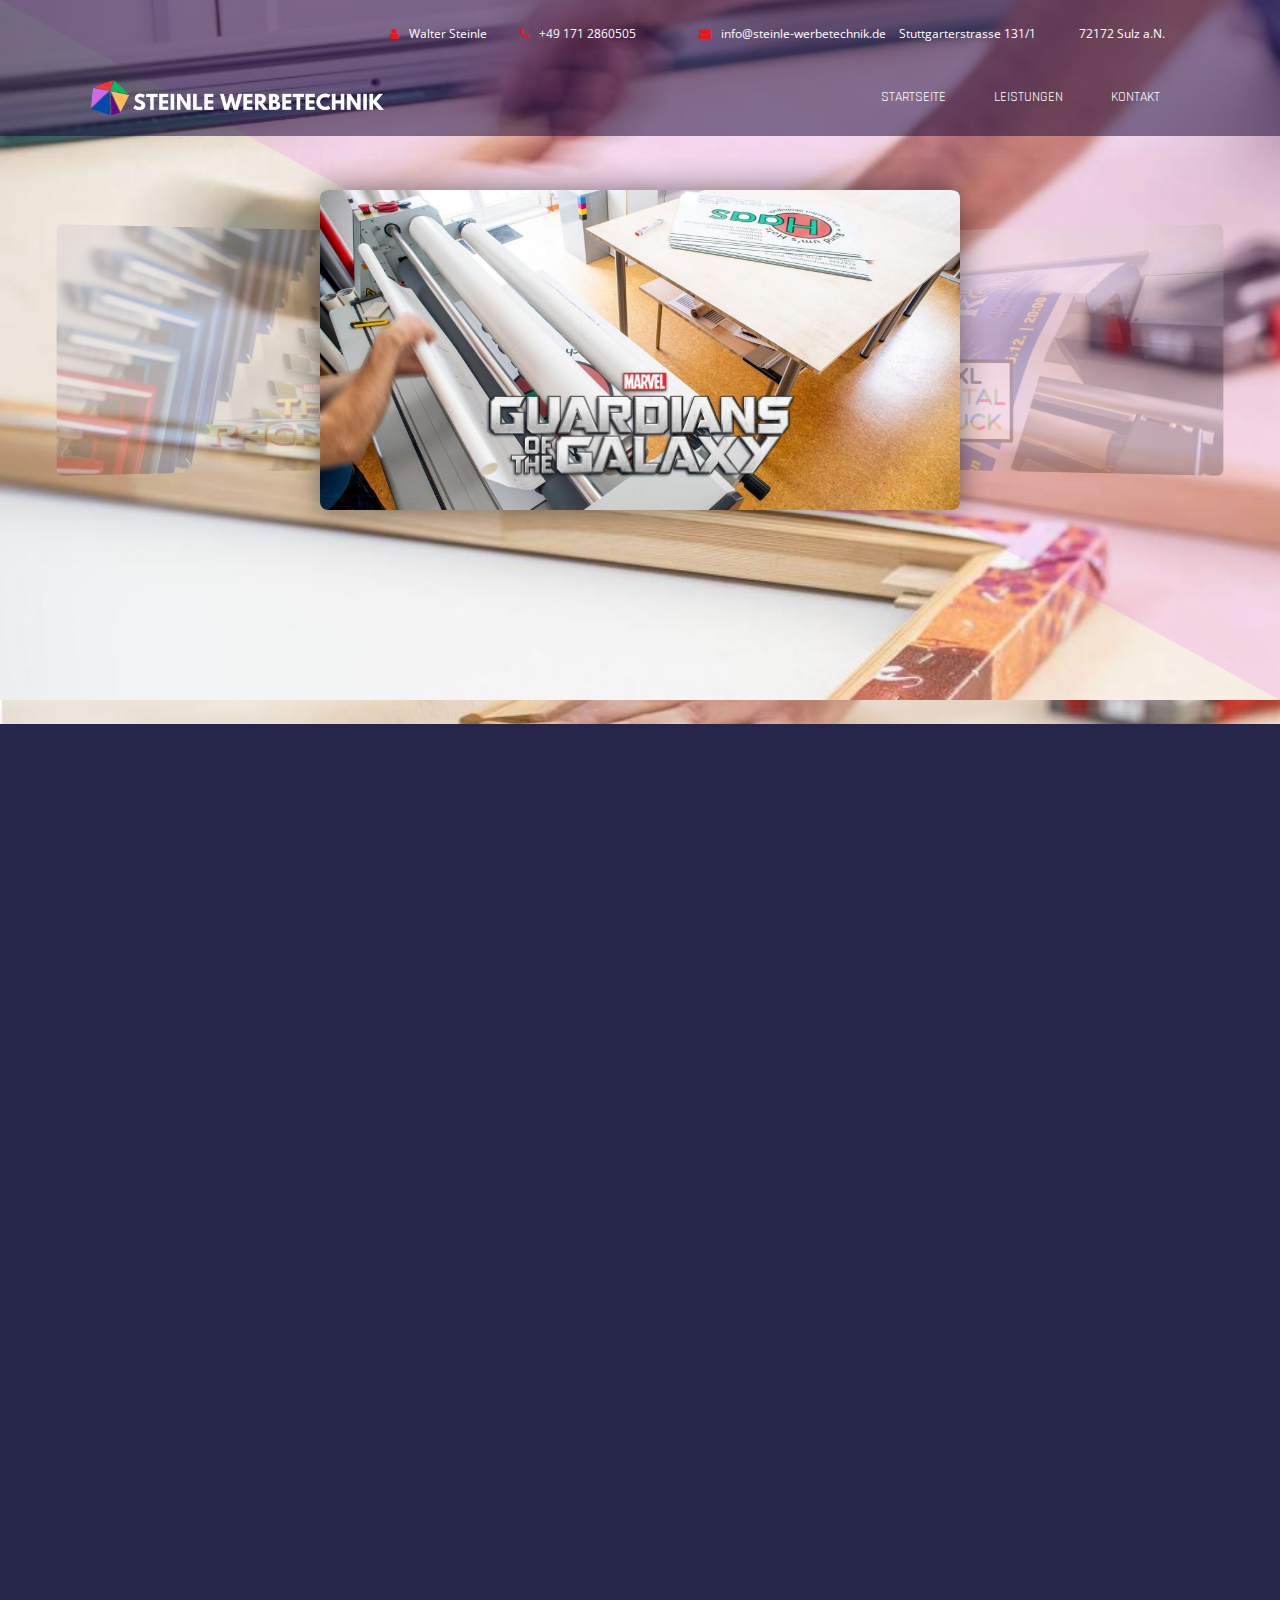
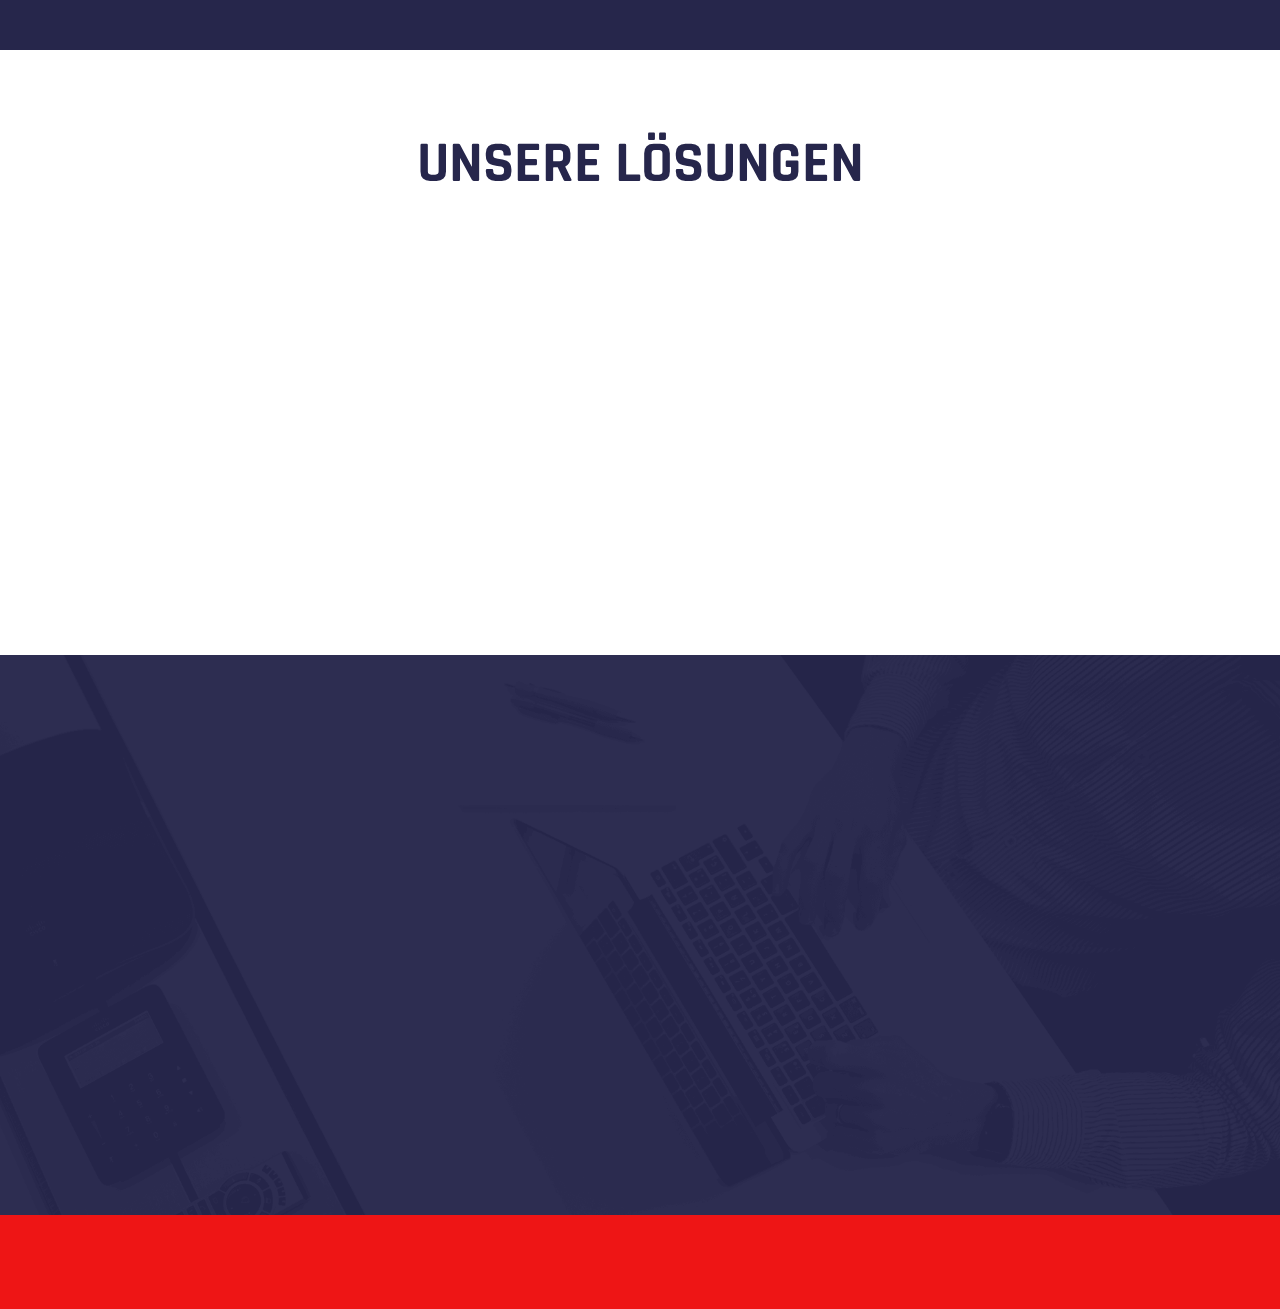
==== index.html @ af1e5c89 "Add files via upload" ====
<!doctype html>
<html lang="de">

<head>
    <meta charset="UTF-8">
    <meta name="viewport" content="width=device-width, initial-scale=1">
    <meta http-equiv="X-UA-Compatible" content="IE=edge">
    <!-- Document title -->
    <title>Startseite - Steinle-Werbetechnik</title>
    <!-- Stylesheets & Fonts -->
    <!-- Google Fonts -->
    <link href="https://fonts.googleapis.com/css?family=Open+Sans:400,400i,700,700i%7CRajdhani:400,600,700"
        rel="stylesheet">
    <!-- Plugins Stylesheets -->
    <link rel="stylesheet" href="assets/css/loader/loaders.css">
    <link rel="stylesheet" href="assets/css/font-awesome/font-awesome.css">
    <link rel="stylesheet" href="assets/css/bootstrap.css">
    <link rel="stylesheet" href="assets/css/aos/aos.css">
    <link rel="stylesheet" href="assets/css/swiper/swiper.css">
    <link rel="stylesheet" href="assets/css/lightgallery.min.css">

    <link rel="modulepreload" href="assets/vendor.3d228fec.js">
    <link rel="stylesheet" href="assets/index.000c16e0.css">
    <!-- Template Stylesheet -->
    <link rel="stylesheet" href="assets/css/style.css">
    <!-- Responsive Stylesheet -->
    <link rel="stylesheet" href="assets/css/responsive.css">
</head>

<body>
    <!-- Loader Start -->
    <div class="css-loader">
        <div class="loader-inner line-scale d-flex align-items-center justify-content-center"></div>
    </div>
    <!-- Loader End -->
    <!-- Header Start -->
    <header class="position-absolute w-100">
        <div class="container">
            <div class="top-header d-none d-sm-flex justify-content-end align-items-center">
                <div class="contact">
                    <a href="https://www.linkedin.com/in/walter-steinle-980a6422a/?originalSubdomain=de" class="tel">
                        <i class="fa fa-user" aria-hidden="true"></i>Walter Steinle</a>
                    <a href="tel:++491712860505" class="tel"><i class="fa fa-phone" aria-hidden="true"></i>+49 171 2860505</a>
                    <a href="mailto:info@steinle-werbetechnik.de" class="tel"></a><i class="fa fa-envelope"aria-hidden="true"></i>info@steinle-werbetechnik.de</a>
                    
                    <a href="https://www.google.de/maps/place/Steinle+Werbetechnik/@48.3714229,8.6446648,17z/data=!3m1!4b1!4m6!3m5!1s0x4790b3b81dad45cd:0xd5b08d8ba62b7716!8m2!3d48.3714194!4d8.6472397!16s%2Fg%2F11g4frx_2f?entry=ttu" class="tel">
                        <i aria-hidden="true"></i>Stuttgarterstrasse 131/1
                    </a>
                    <a href="https://www.google.de/maps/place/Steinle+Werbetechnik/@48.3714229,8.6446648,17z/data=!3m1!4b1!4m6!3m5!1s0x4790b3b81dad45cd:0xd5b08d8ba62b7716!8m2!3d48.3714194!4d8.6472397!16s%2Fg%2F11g4frx_2f?entry=ttu" class="tel">
                        <i aria-hidden="true"></i>72172 Sulz a.N.
                    </a>
                </div>
            </div>

            <nav class="navbar navbar-expand-md navbar-light justify">
                <a class="navbar-brand" href="index.html"><img src="assets/images/logo.png" alt="Multipurpose"></a>
                <div class="group d-flex align-items-center">
                    <button class="navbar-toggler" type="button" data-toggle="collapse"
                        data-target="#navbarSupportedContent" aria-controls="navbarSupportedContent"
                        aria-expanded="false" aria-label="Toggle navigation"><span
                            class="navbar-toggler-icon"></span></button>
                    
                </div>
                <div class="collapse navbar-collapse justify-content-end" id="navbarSupportedContent">
                    <ul class="navbar-nav">
                        <li class="nav-item"><a class="nav-link" href="index.html">Startseite</a></li>
                        <li class="nav-item"><a class="nav-link" href="Leistungen.html">Leistungen</a></li>
                        <!-- <li class="nav-item"><a class="nav-link" href="#">&Uuml;ber uns</a></li> 
                        <li class="nav-item"><a class="nav-link" href="Infos.html">Infos</a></li>-->
                        <li class="nav-item"><a class="nav-link" href="Kontakt.html">Kontakt</a></li>
                    </ul>
                </div>
            </nav>
        </div>
    </header>
    <!-- Header End -->
    <!-- Hero Start -->
    
<section class="hero">
    

</section>
   
<div class="hero" id="app">
    <div class="diag-bg"></div>
    <!-- Triple slider -->
    <div class="triple-slider">
      <!-- Duplicate swipers will be created automatically -->

      <!-- Main center swiper -->
      <div class="swiper">
        <div class="swiper-wrapper">
          <div class="swiper-slide">
            <img class="bg-image" src="assets/images/guardians-of-the-galaxy.jpg" alt="">
            <img class="logo-image logo-image-1" data-swiper-parallax-x="50%"
              src="assets/images/guardians-of-the-galaxy-logo.png" alt="">
          </div>
          <div class="swiper-slide">
            <img class="bg-image" src="assets/images/justice-league.jpg" alt="">
            <img class="logo-image logo-image-2" data-swiper-parallax-x="50%" src="assets/images/justice-league-logo.png"
              alt="">
          </div>
          <div class="swiper-slide">
            <img class="bg-image" src="assets/images/spider-man.jpg" alt="">
            <img class="logo-image logo-image-3" data-swiper-parallax-x="50%" src="assets/images/spider-man-logo.png" alt="">
          </div>
          <div class="swiper-slide">
            <img class="bg-image" src="assets/images/suicide-squad.jpg" alt="">
            <img class="logo-image logo-image-4" data-swiper-parallax-x="50%" src="assets/images/suicide-squad-logo.png"
              alt="">
          </div>
          <div class="swiper-slide">
            <img class="bg-image" src="assets/images/thor-ragnarok.jpg" alt="">
            <img class="logo-image logo-image-5" data-swiper-parallax-x="50%" src="assets/images/thor-ragnarok-logo.png"
              alt="">
          </div>
        </div>
      </div>
    </div>
  </div>
 

    <section class="hero">
        <div class="container">
            
            <div class="row">
                
                <div class="col-12 offset-md-1 col-md-11">
                    
                    <div class="swiper-container hero-slider">
                        
                        <div class="swiper-wrapper">
                            
                            <div class="swiper-slide">
                              <img class="bg-image" src="images/guardians-of-the-galaxy.jpg" alt="">
                              <img class="logo-image logo-image-1" data-swiper-parallax-x="50%"
                                src="images/guardians-of-the-galaxy-logo.png" alt="">
                            </div>
                            <div class="swiper-slide">
                              <img class="bg-image" src="images/justice-league.jpg" alt="">
                              <img class="logo-image logo-image-2" data-swiper-parallax-x="50%" src="images/justice-league-logo.png"
                                alt="">
                            </div>
                            <div class="swiper-slide">
                              <img class="bg-image" src="images/spider-man.jpg" alt="">
                              <img class="logo-image logo-image-3" data-swiper-parallax-x="50%" src="images/spider-man-logo.png" alt="">
                            </div>
                            <div class="swiper-slide">
                              <img class="bg-image" src="images/suicide-squad.jpg" alt="">
                              <img class="logo-image logo-image-4" data-swiper-parallax-x="50%" src="images/suicide-squad-logo.png"
                                alt="">
                            </div>
                            <div class="swiper-slide">
                              <img class="bg-image" src="images/thor-ragnarok.jpg" alt="">
                              <img class="logo-image logo-image-5" data-swiper-parallax-x="50%" src="images/thor-ragnarok-logo.png"
                                alt="">
                            </div>
                        </div>
                    </div>
                </div>
            </div>
        </div>
    </section>
    <!-- Hero End -->

    <!-- Trust Start -->
    <section class="trust">
        <div class="container">
            <div class="row">
                <div class="offset-xl-1 col-xl-6" data-aos="fade-right" data-aos-delay="200" data-aos-duration="800">
                    <div class="title">
                        <h6 class="title-primary">Ihr Partner für Werbung in Sulz</h6>
                        <h1>Herzlich willkommen bei Steinle-Werbetechnik!</h1>
                    </div>
                    <p>
                        Seit 2005 ist Steinle-Werbetechnik Ihr erfahrener Partner für XXL-Druck, Laminierung, Messebau, Werbung und mehr. 
                        Entdecken Sie unsere vielfältigen Leistungen und lassen Sie sich von unserem Fachwissen überzeugen.
                    </p>
                    <p class="abstand">
                        Zögern Sie nicht bei Fragen oder Anregungen uns einfach per Mail oder Telefonisch zu kontatkieren!
                    </p>
                
                    <h6 class="rot">Ihr pers&ouml;licher Ansprechpartner</h6>
                    <h5>Walter Steinle</h5>
                    <p>Profi für verschiedenste Druckverfahren und Nichenlösungen</p>
                </div>
                <div class="col-xl-5 gallery">
                    <div class="row no-gutters h-100" >
                        <a class="w-50 h-100 gal-img" data-aos="fade-up"
                            data-aos-delay="200" data-aos-duration="400">
                            <img class="img-fluid" src="assets/images/gallery1.jpg" alt="Gallery Image">
                          
                        </a>
                        <a class="w-50 h-50 gal-img" data-aos="fade-up"
                            data-aos-delay="400" data-aos-duration="600">
                            <img class="img-fluid" src="assets/images/gallery2.jpg" alt="Gallery Image">
                        </a>
                        <a class="w-50 h-50 gal-img gal-img3" data-aos="fade-up"
                            data-aos-delay="0" data-aos-duration="600">
                            <img class="img-fluid" src="assets/images/gallery3.jpg" alt="Gallery Image">
                        </a>
                    </div>
                </div>
            </div>
        </div>
    </section>
    <!-- Trust End -->



    <!-- Services Start -->
    <section class="services">
        <div class="container">
            <div class="title text-center">
                <h1 class="title-blue">Unsere Lösungen</h1>
            </div>
            <div class="container">
                <div class="row">
                    <div class="col-sm-6 col-lg-4">
                        <div class="media" data-aos="fade-up" data-aos-delay="200" data-aos-duration="400">
                            <img class="mr-4" src="assets/images/service1.png" alt="Web Development">
                            <div class="media-body">
                                <h5>Lösung 1</h5>
                                Donec volutpat tincidunt neque, vitae lobortis libero mattis sed tempus.
                            </div>
                        </div>
                    </div>
                    <div class="col-sm-6 col-lg-4">
                        <div class="media" data-aos="fade-up" data-aos-delay="400" data-aos-duration="600">
                            <img class="mr-4" src="assets/images/service2.png" alt="Web Development">
                            <div class="media-body">
                                <h5>Lösung 2</h5>
                                Donec volutpat tincidunt neque, vitae lobortis libero mattis sed tempus.
                            </div>
                        </div>
                    </div>
                    <div class="col-sm-6 col-lg-4">
                        <div class="media" data-aos="fade-up" data-aos-delay="600" data-aos-duration="800">
                            <img class="mr-4" src="assets/images/service3.png" alt="Web Development">
                            <div class="media-body">
                                <h5>Lösung 4</h5>
                                Donec volutpat tincidunt neque, vitae lobortis libero mattis sed tempus.
                            </div>
                        </div>
                    </div>
                    <div class="col-sm-6 col-lg-4">
                        <div class="media" data-aos="fade-up" data-aos-delay="200" data-aos-duration="400">
                            <img class="mr-4" src="assets/images/service4.png" alt="Web Development">
                            <div class="media-body">
                                <h5>Lösung 5</h5>
                                Donec volutpat tincidunt neque, vitae lobortis libero mattis sed tempus.
                            </div>
                        </div>
                    </div>
                    <div class="col-sm-6 col-lg-4">
                        <div class="media" data-aos="fade-up" data-aos-delay="400" data-aos-duration="600">
                            <img class="mr-4" src="assets/images/service1.png" alt="Web Development">
                            <div class="media-body">
                                <h5>Lösung 6</h5>
                                Donec volutpat tincidunt neque, vitae lobortis libero mattis sed tempus.
                            </div>
                        </div>
                    </div>
                    <div class="col-sm-6 col-lg-4">
                        <div class="media" data-aos="fade-up" data-aos-delay="600" data-aos-duration="800">
                            <img class="mr-4" src="assets/images/service5.png" alt="Web Development">
                            <div class="media-body">
                                <h5>Lösung 7</h5>
                                Donec volutpat tincidunt neque, vitae lobortis libero mattis sed tempus.
                            </div>
                        </div>
                    </div>
                </div>
            </div>
        </div>
    </section>
    <!-- Services End -->

    <!-- Footer Start -->
    <footer>
        <!-- Widgets Start -->
        <div class="footer-widgets">
            <div class="container">
                <div class="row">
                    <div class="col-md-12 col-xl-6">
                        <div class="single-widget contact-widget" data-aos="fade-up" data-aos-delay="0">
                            <h6 class="widget-tiltle">Arschirft</h6>
                            <div class="media">
                                <i class="fa fa-map-marker"></i>
                                <div class="media-body ml-3">
                                    <h6>Address</h6>
                                    Stuttgarterstraße 131/1<br>
                                    72172 Sulz, Deutschland
                                </div>
                            </div>
                            <div class="media">
                                <i class="fa fa-envelope-o"></i>
                                <div class="media-body ml-3">
                                    <h6>Noch Fragen?<h6>
                                    <a href="mailto:info@steinle-werbetechnik.de">info@steinle-werbetechnik.de</a>
                                </div>
                            </div>
                            <div class="media">
                                <i class="fa fa-phone"></i>
                                <div class="media-body ml-3 abstand">
                                    <h6>Rufen Sie uns an</h6>
                                    <a href="tel:+491712860505"> +49 171 2860505</a>
                                </div>
                            </div>
                        </div>
                    </div>
                    <div class="col-md-12 col-xl-6">
                        <div class="single-widget tags-widget" data-aos="fade-up" data-aos-delay="800">
                            <h6 class="widget-tiltle">Schlagwörter</h6>
                            <a href="#">Werbetechnik</a>
                            <a href="#">Druckverfahren</a>
                            <a href="#">XXL-Druck</a>
                            <a href="#">Siebdruck</a>
                            <a href="#">Digitaldruck</a>
                            <a href="#">T-Shirt-Bedruckung</a>
                        </div>
                        <div class="single-widget subscribe-widget" data-aos="fade-up" data-aos-delay="800">
                            <ul class="nav social-nav">
                                <li><a href="https://m.facebook.com/p/Steinle-werbetechnikde-100069739206880/" target="_blank"><i class="fa fa-facebook"></i></a></li>
                                <li><a href="https://www.linkedin.com/in/walter-steinle-980a6422a/?originalSubdomain=de"><i class="fa fa-linkedin"></i></a></li>
                            </ul>
                        </div>
                    </div>
                </div>
            </div>
        </div>
        <!-- Widgets End -->
        <!-- Foot Note Start -->
        <div class="foot-note">
            <div class="container">
                <div
                    class="footer-content text-center text-lg-left d-lg-flex justify-content-between align-items-center">
                    <p class="mb-0" data-aos="fade-left" data-aos-offset="0"><a href="Impressum.html">Impressum</a><a
                            href="Datenschutz.html">Datenschutz</a></p>
                </div>
            </div>
        </div>
        <!-- Foot Note End -->
    </footer>
    <!-- Footer Endt -->
    <!--jQuery-->
    <script src="assets/js/jquery-3.3.1.js"></script>
    <!--Plugins-->
    <script src="assets/js/bootstrap.bundle.js"></script>
    <script src="assets/js/loaders.css.js"></script>
    <script src="assets/js/aos.js"></script>
    <script src="assets/js/swiper.min.js"></script>
    <script src="assets/js/lightgallery-all.min.js"></script>

    <script type="module" crossorigin src="assets/index.3ea0cc48.js"></script>
    <!--Template Script-->
    <script src="assets/js/main.js"></script>
</body>

</html>
---- assets/css/loader/loaders.css ----
/**
 * Copyright (c) 2016 Connor Atherton
 *
 * All animations must live in their own file
 * in the animations directory and be included
 * here.
 *
 */
/**
 * Styles shared by multiple animations
 */
/**
 * Dots
 */
@-webkit-keyframes scale {
  0% {
    -webkit-transform: scale(1);
            transform: scale(1);
    opacity: 1;
  }
  45% {
    -webkit-transform: scale(0.1);
            transform: scale(0.1);
    opacity: 0.7;
  }
  80% {
    -webkit-transform: scale(1);
            transform: scale(1);
    opacity: 1;
  }
}
@keyframes scale {
  0% {
    -webkit-transform: scale(1);
            transform: scale(1);
    opacity: 1;
  }
  45% {
    -webkit-transform: scale(0.1);
            transform: scale(0.1);
    opacity: 0.7;
  }
  80% {
    -webkit-transform: scale(1);
            transform: scale(1);
    opacity: 1;
  }
}

.ball-pulse > div:nth-child(1) {
  -webkit-animation: scale 0.75s -0.24s infinite cubic-bezier(0.2, 0.68, 0.18, 1.08);
          animation: scale 0.75s -0.24s infinite cubic-bezier(0.2, 0.68, 0.18, 1.08);
}

.ball-pulse > div:nth-child(2) {
  -webkit-animation: scale 0.75s -0.12s infinite cubic-bezier(0.2, 0.68, 0.18, 1.08);
          animation: scale 0.75s -0.12s infinite cubic-bezier(0.2, 0.68, 0.18, 1.08);
}

.ball-pulse > div:nth-child(3) {
  -webkit-animation: scale 0.75s 0s infinite cubic-bezier(0.2, 0.68, 0.18, 1.08);
          animation: scale 0.75s 0s infinite cubic-bezier(0.2, 0.68, 0.18, 1.08);
}

.ball-pulse > div {
  background-color: #fff;
  width: 15px;
  height: 15px;
  border-radius: 100%;
  margin: 2px;
  -webkit-animation-fill-mode: both;
          animation-fill-mode: both;
  display: inline-block;
}

@-webkit-keyframes ball-pulse-sync {
  33% {
    -webkit-transform: translateY(10px);
            transform: translateY(10px);
  }
  66% {
    -webkit-transform: translateY(-10px);
            transform: translateY(-10px);
  }
  100% {
    -webkit-transform: translateY(0);
            transform: translateY(0);
  }
}

@keyframes ball-pulse-sync {
  33% {
    -webkit-transform: translateY(10px);
            transform: translateY(10px);
  }
  66% {
    -webkit-transform: translateY(-10px);
            transform: translateY(-10px);
  }
  100% {
    -webkit-transform: translateY(0);
            transform: translateY(0);
  }
}

.ball-pulse-sync > div:nth-child(1) {
  -webkit-animation: ball-pulse-sync 0.6s -0.14s infinite ease-in-out;
          animation: ball-pulse-sync 0.6s -0.14s infinite ease-in-out;
}

.ball-pulse-sync > div:nth-child(2) {
  -webkit-animation: ball-pulse-sync 0.6s -0.07s infinite ease-in-out;
          animation: ball-pulse-sync 0.6s -0.07s infinite ease-in-out;
}

.ball-pulse-sync > div:nth-child(3) {
  -webkit-animation: ball-pulse-sync 0.6s 0s infinite ease-in-out;
          animation: ball-pulse-sync 0.6s 0s infinite ease-in-out;
}

.ball-pulse-sync > div {
  background-color: #fff;
  width: 15px;
  height: 15px;
  border-radius: 100%;
  margin: 2px;
  -webkit-animation-fill-mode: both;
          animation-fill-mode: both;
  display: inline-block;
}

@-webkit-keyframes ball-scale {
  0% {
    -webkit-transform: scale(0);
            transform: scale(0);
  }
  100% {
    -webkit-transform: scale(1);
            transform: scale(1);
    opacity: 0;
  }
}

@keyframes ball-scale {
  0% {
    -webkit-transform: scale(0);
            transform: scale(0);
  }
  100% {
    -webkit-transform: scale(1);
            transform: scale(1);
    opacity: 0;
  }
}

.ball-scale > div {
  background-color: #fff;
  width: 15px;
  height: 15px;
  border-radius: 100%;
  margin: 2px;
  -webkit-animation-fill-mode: both;
          animation-fill-mode: both;
  display: inline-block;
  height: 60px;
  width: 60px;
  -webkit-animation: ball-scale 1s 0s ease-in-out infinite;
          animation: ball-scale 1s 0s ease-in-out infinite;
}

@keyframes ball-scale {
  0% {
    -webkit-transform: scale(0);
            transform: scale(0);
  }
  100% {
    -webkit-transform: scale(1);
            transform: scale(1);
    opacity: 0;
  }
}

.ball-scale > div {
  background-color: #fff;
  width: 15px;
  height: 15px;
  border-radius: 100%;
  margin: 2px;
  -webkit-animation-fill-mode: both;
          animation-fill-mode: both;
  display: inline-block;
  height: 60px;
  width: 60px;
  -webkit-animation: ball-scale 1s 0s ease-in-out infinite;
          animation: ball-scale 1s 0s ease-in-out infinite;
}

.ball-scale-random {
  width: 37px;
  height: 40px;
}

.ball-scale-random > div {
  background-color: #fff;
  width: 15px;
  height: 15px;
  border-radius: 100%;
  margin: 2px;
  -webkit-animation-fill-mode: both;
          animation-fill-mode: both;
  position: absolute;
  display: inline-block;
  height: 30px;
  width: 30px;
  -webkit-animation: ball-scale 1s 0s ease-in-out infinite;
          animation: ball-scale 1s 0s ease-in-out infinite;
}

.ball-scale-random > div:nth-child(1) {
  margin-left: -7px;
  -webkit-animation: ball-scale 1s 0.2s ease-in-out infinite;
          animation: ball-scale 1s 0.2s ease-in-out infinite;
}

.ball-scale-random > div:nth-child(3) {
  margin-left: -2px;
  margin-top: 9px;
  -webkit-animation: ball-scale 1s 0.5s ease-in-out infinite;
          animation: ball-scale 1s 0.5s ease-in-out infinite;
}

@-webkit-keyframes rotate {
  0% {
    -webkit-transform: rotate(0deg);
            transform: rotate(0deg);
  }
  50% {
    -webkit-transform: rotate(180deg);
            transform: rotate(180deg);
  }
  100% {
    -webkit-transform: rotate(360deg);
            transform: rotate(360deg);
  }
}

@keyframes rotate {
  0% {
    -webkit-transform: rotate(0deg);
            transform: rotate(0deg);
  }
  50% {
    -webkit-transform: rotate(180deg);
            transform: rotate(180deg);
  }
  100% {
    -webkit-transform: rotate(360deg);
            transform: rotate(360deg);
  }
}

.ball-rotate {
  position: relative;
}

.ball-rotate > div {
  background-color: #fff;
  width: 15px;
  height: 15px;
  border-radius: 100%;
  margin: 2px;
  -webkit-animation-fill-mode: both;
          animation-fill-mode: both;
  position: relative;
}

.ball-rotate > div:first-child {
  -webkit-animation: rotate 1s 0s cubic-bezier(0.7, -0.13, 0.22, 0.86) infinite;
          animation: rotate 1s 0s cubic-bezier(0.7, -0.13, 0.22, 0.86) infinite;
}

.ball-rotate > div:before, .ball-rotate > div:after {
  background-color: #fff;
  width: 15px;
  height: 15px;
  border-radius: 100%;
  margin: 2px;
  content: "";
  position: absolute;
  opacity: 0.8;
}

.ball-rotate > div:before {
  top: 0px;
  left: -28px;
}

.ball-rotate > div:after {
  top: 0px;
  left: 25px;
}

@keyframes rotate {
  0% {
    -webkit-transform: rotate(0deg);
            transform: rotate(0deg);
  }
  50% {
    -webkit-transform: rotate(180deg);
            transform: rotate(180deg);
  }
  100% {
    -webkit-transform: rotate(360deg);
            transform: rotate(360deg);
  }
}

.ball-clip-rotate > div {
  background-color: #fff;
  width: 15px;
  height: 15px;
  border-radius: 100%;
  margin: 2px;
  -webkit-animation-fill-mode: both;
          animation-fill-mode: both;
  border: 2px solid #fff;
  border-bottom-color: transparent;
  height: 26px;
  width: 26px;
  background: transparent !important;
  display: inline-block;
  -webkit-animation: rotate 0.75s 0s linear infinite;
          animation: rotate 0.75s 0s linear infinite;
}

@keyframes rotate {
  0% {
    -webkit-transform: rotate(0deg) scale(1);
            transform: rotate(0deg) scale(1);
  }
  50% {
    -webkit-transform: rotate(180deg) scale(0.6);
            transform: rotate(180deg) scale(0.6);
  }
  100% {
    -webkit-transform: rotate(360deg) scale(1);
            transform: rotate(360deg) scale(1);
  }
}

@keyframes scale {
  30% {
    -webkit-transform: scale(0.3);
            transform: scale(0.3);
  }
  100% {
    -webkit-transform: scale(1);
            transform: scale(1);
  }
}

.ball-clip-rotate-pulse {
  position: relative;
  -webkit-transform: translateY(-15px);
          transform: translateY(-15px);
}

.ball-clip-rotate-pulse > div {
  -webkit-animation-fill-mode: both;
          animation-fill-mode: both;
  position: absolute;
  top: 0px;
  left: 0px;
  border-radius: 100%;
}

.ball-clip-rotate-pulse > div:first-child {
  background: #fff;
  height: 16px;
  width: 16px;
  top: 7px;
  left: -7px;
  -webkit-animation: scale 1s 0s cubic-bezier(0.09, 0.57, 0.49, 0.9) infinite;
          animation: scale 1s 0s cubic-bezier(0.09, 0.57, 0.49, 0.9) infinite;
}

.ball-clip-rotate-pulse > div:last-child {
  position: absolute;
  border: 2px solid #fff;
  width: 30px;
  height: 30px;
  left: -16px;
  top: -2px;
  background: transparent;
  border: 2px solid;
  border-color: #fff transparent #fff transparent;
  -webkit-animation: rotate 1s 0s cubic-bezier(0.09, 0.57, 0.49, 0.9) infinite;
          animation: rotate 1s 0s cubic-bezier(0.09, 0.57, 0.49, 0.9) infinite;
  -webkit-animation-duration: 1s;
          animation-duration: 1s;
}

@keyframes rotate {
  0% {
    -webkit-transform: rotate(0deg) scale(1);
            transform: rotate(0deg) scale(1);
  }
  50% {
    -webkit-transform: rotate(180deg) scale(0.6);
            transform: rotate(180deg) scale(0.6);
  }
  100% {
    -webkit-transform: rotate(360deg) scale(1);
            transform: rotate(360deg) scale(1);
  }
}

.ball-clip-rotate-multiple {
  position: relative;
}

.ball-clip-rotate-multiple > div {
  -webkit-animation-fill-mode: both;
          animation-fill-mode: both;
  position: absolute;
  left: -20px;
  top: -20px;
  border: 2px solid #fff;
  border-bottom-color: transparent;
  border-top-color: transparent;
  border-radius: 100%;
  height: 35px;
  width: 35px;
  -webkit-animation: rotate 1s 0s ease-in-out infinite;
          animation: rotate 1s 0s ease-in-out infinite;
}

.ball-clip-rotate-multiple > div:last-child {
  display: inline-block;
  top: -10px;
  left: -10px;
  width: 15px;
  height: 15px;
  -webkit-animation-duration: 0.5s;
          animation-duration: 0.5s;
  border-color: #fff transparent #fff transparent;
  animation-direction: reverse;
}

@-webkit-keyframes ball-scale-ripple {
  0% {
    -webkit-transform: scale(0.1);
            transform: scale(0.1);
    opacity: 1;
  }
  70% {
    -webkit-transform: scale(1);
            transform: scale(1);
    opacity: 0.7;
  }
  100% {
    opacity: 0.0;
  }
}

@keyframes ball-scale-ripple {
  0% {
    -webkit-transform: scale(0.1);
            transform: scale(0.1);
    opacity: 1;
  }
  70% {
    -webkit-transform: scale(1);
            transform: scale(1);
    opacity: 0.7;
  }
  100% {
    opacity: 0.0;
  }
}

.ball-scale-ripple > div {
  -webkit-animation-fill-mode: both;
          animation-fill-mode: both;
  height: 50px;
  width: 50px;
  border-radius: 100%;
  border: 2px solid #fff;
  -webkit-animation: ball-scale-ripple 1s 0s infinite cubic-bezier(0.21, 0.53, 0.56, 0.8);
          animation: ball-scale-ripple 1s 0s infinite cubic-bezier(0.21, 0.53, 0.56, 0.8);
}

@-webkit-keyframes ball-scale-ripple-multiple {
  0% {
    -webkit-transform: scale(0.1);
            transform: scale(0.1);
    opacity: 1;
  }
  70% {
    -webkit-transform: scale(1);
            transform: scale(1);
    opacity: 0.7;
  }
  100% {
    opacity: 0.0;
  }
}

@keyframes ball-scale-ripple-multiple {
  0% {
    -webkit-transform: scale(0.1);
            transform: scale(0.1);
    opacity: 1;
  }
  70% {
    -webkit-transform: scale(1);
            transform: scale(1);
    opacity: 0.7;
  }
  100% {
    opacity: 0.0;
  }
}

.ball-scale-ripple-multiple {
  position: relative;
  -webkit-transform: translateY(-25px);
          transform: translateY(-25px);
}

.ball-scale-ripple-multiple > div:nth-child(0) {
  -webkit-animation-delay: -0.8s;
          animation-delay: -0.8s;
}

.ball-scale-ripple-multiple > div:nth-child(1) {
  -webkit-animation-delay: -0.6s;
          animation-delay: -0.6s;
}

.ball-scale-ripple-multiple > div:nth-child(2) {
  -webkit-animation-delay: -0.4s;
          animation-delay: -0.4s;
}

.ball-scale-ripple-multiple > div:nth-child(3) {
  -webkit-animation-delay: -0.2s;
          animation-delay: -0.2s;
}

.ball-scale-ripple-multiple > div {
  -webkit-animation-fill-mode: both;
          animation-fill-mode: both;
  position: absolute;
  top: -2px;
  left: -26px;
  width: 50px;
  height: 50px;
  border-radius: 100%;
  border: 2px solid #fff;
  -webkit-animation: ball-scale-ripple-multiple 1.25s 0s infinite cubic-bezier(0.21, 0.53, 0.56, 0.8);
          animation: ball-scale-ripple-multiple 1.25s 0s infinite cubic-bezier(0.21, 0.53, 0.56, 0.8);
}

@-webkit-keyframes ball-beat {
  50% {
    opacity: 0.2;
    -webkit-transform: scale(0.75);
            transform: scale(0.75);
  }
  100% {
    opacity: 1;
    -webkit-transform: scale(1);
            transform: scale(1);
  }
}

@keyframes ball-beat {
  50% {
    opacity: 0.2;
    -webkit-transform: scale(0.75);
            transform: scale(0.75);
  }
  100% {
    opacity: 1;
    -webkit-transform: scale(1);
            transform: scale(1);
  }
}

.ball-beat > div {
  background-color: #fff;
  width: 15px;
  height: 15px;
  border-radius: 100%;
  margin: 2px;
  -webkit-animation-fill-mode: both;
          animation-fill-mode: both;
  display: inline-block;
  -webkit-animation: ball-beat 0.7s 0s infinite linear;
          animation: ball-beat 0.7s 0s infinite linear;
}

.ball-beat > div:nth-child(2n-1) {
  -webkit-animation-delay: -0.35s !important;
          animation-delay: -0.35s !important;
}

@-webkit-keyframes ball-scale-multiple {
  0% {
    -webkit-transform: scale(0);
            transform: scale(0);
    opacity: 0;
  }
  5% {
    opacity: 1;
  }
  100% {
    -webkit-transform: scale(1);
            transform: scale(1);
    opacity: 0;
  }
}

@keyframes ball-scale-multiple {
  0% {
    -webkit-transform: scale(0);
            transform: scale(0);
    opacity: 0;
  }
  5% {
    opacity: 1;
  }
  100% {
    -webkit-transform: scale(1);
            transform: scale(1);
    opacity: 0;
  }
}

.ball-scale-multiple {
  position: relative;
  -webkit-transform: translateY(-30px);
          transform: translateY(-30px);
}

.ball-scale-multiple > div:nth-child(2) {
  -webkit-animation-delay: -0.4s;
          animation-delay: -0.4s;
}

.ball-scale-multiple > div:nth-child(3) {
  -webkit-animation-delay: -0.2s;
          animation-delay: -0.2s;
}

.ball-scale-multiple > div {
  background-color: #fff;
  width: 15px;
  height: 15px;
  border-radius: 100%;
  margin: 2px;
  -webkit-animation-fill-mode: both;
          animation-fill-mode: both;
  position: absolute;
  left: -30px;
  top: 0px;
  opacity: 0;
  margin: 0;
  width: 60px;
  height: 60px;
  -webkit-animation: ball-scale-multiple 1s 0s linear infinite;
          animation: ball-scale-multiple 1s 0s linear infinite;
}

@-webkit-keyframes ball-triangle-path-1 {
  33% {
    -webkit-transform: translate(25px, -50px);
            transform: translate(25px, -50px);
  }
  66% {
    -webkit-transform: translate(50px, 0px);
            transform: translate(50px, 0px);
  }
  100% {
    -webkit-transform: translate(0px, 0px);
            transform: translate(0px, 0px);
  }
}

@keyframes ball-triangle-path-1 {
  33% {
    -webkit-transform: translate(25px, -50px);
            transform: translate(25px, -50px);
  }
  66% {
    -webkit-transform: translate(50px, 0px);
            transform: translate(50px, 0px);
  }
  100% {
    -webkit-transform: translate(0px, 0px);
            transform: translate(0px, 0px);
  }
}

@-webkit-keyframes ball-triangle-path-2 {
  33% {
    -webkit-transform: translate(25px, 50px);
            transform: translate(25px, 50px);
  }
  66% {
    -webkit-transform: translate(-25px, 50px);
            transform: translate(-25px, 50px);
  }
  100% {
    -webkit-transform: translate(0px, 0px);
            transform: translate(0px, 0px);
  }
}

@keyframes ball-triangle-path-2 {
  33% {
    -webkit-transform: translate(25px, 50px);
            transform: translate(25px, 50px);
  }
  66% {
    -webkit-transform: translate(-25px, 50px);
            transform: translate(-25px, 50px);
  }
  100% {
    -webkit-transform: translate(0px, 0px);
            transform: translate(0px, 0px);
  }
}

@-webkit-keyframes ball-triangle-path-3 {
  33% {
    -webkit-transform: translate(-50px, 0px);
            transform: translate(-50px, 0px);
  }
  66% {
    -webkit-transform: translate(-25px, -50px);
            transform: translate(-25px, -50px);
  }
  100% {
    -webkit-transform: translate(0px, 0px);
            transform: translate(0px, 0px);
  }
}

@keyframes ball-triangle-path-3 {
  33% {
    -webkit-transform: translate(-50px, 0px);
            transform: translate(-50px, 0px);
  }
  66% {
    -webkit-transform: translate(-25px, -50px);
            transform: translate(-25px, -50px);
  }
  100% {
    -webkit-transform: translate(0px, 0px);
            transform: translate(0px, 0px);
  }
}

.ball-triangle-path {
  position: relative;
  -webkit-transform: translate(-29.994px, -37.50938px);
          transform: translate(-29.994px, -37.50938px);
}

.ball-triangle-path > div:nth-child(1) {
  -webkit-animation-name: ball-triangle-path-1;
          animation-name: ball-triangle-path-1;
  -webkit-animation-delay: 0;
          animation-delay: 0;
  -webkit-animation-duration: 2s;
          animation-duration: 2s;
  -webkit-animation-timing-function: ease-in-out;
          animation-timing-function: ease-in-out;
  -webkit-animation-iteration-count: infinite;
          animation-iteration-count: infinite;
}

.ball-triangle-path > div:nth-child(2) {
  -webkit-animation-name: ball-triangle-path-2;
          animation-name: ball-triangle-path-2;
  -webkit-animation-delay: 0;
          animation-delay: 0;
  -webkit-animation-duration: 2s;
          animation-duration: 2s;
  -webkit-animation-timing-function: ease-in-out;
          animation-timing-function: ease-in-out;
  -webkit-animation-iteration-count: infinite;
          animation-iteration-count: infinite;
}

.ball-triangle-path > div:nth-child(3) {
  -webkit-animation-name: ball-triangle-path-3;
          animation-name: ball-triangle-path-3;
  -webkit-animation-delay: 0;
          animation-delay: 0;
  -webkit-animation-duration: 2s;
          animation-duration: 2s;
  -webkit-animation-timing-function: ease-in-out;
          animation-timing-function: ease-in-out;
  -webkit-animation-iteration-count: infinite;
          animation-iteration-count: infinite;
}

.ball-triangle-path > div {
  -webkit-animation-fill-mode: both;
          animation-fill-mode: both;
  position: absolute;
  width: 10px;
  height: 10px;
  border-radius: 100%;
  border: 1px solid #fff;
}

.ball-triangle-path > div:nth-of-type(1) {
  top: 50px;
}

.ball-triangle-path > div:nth-of-type(2) {
  left: 25px;
}

.ball-triangle-path > div:nth-of-type(3) {
  top: 50px;
  left: 50px;
}

@-webkit-keyframes ball-pulse-rise-even {
  0% {
    -webkit-transform: scale(1.1);
            transform: scale(1.1);
  }
  25% {
    -webkit-transform: translateY(-30px);
            transform: translateY(-30px);
  }
  50% {
    -webkit-transform: scale(0.4);
            transform: scale(0.4);
  }
  75% {
    -webkit-transform: translateY(30px);
            transform: translateY(30px);
  }
  100% {
    -webkit-transform: translateY(0);
            transform: translateY(0);
    -webkit-transform: scale(1);
            transform: scale(1);
  }
}

@keyframes ball-pulse-rise-even {
  0% {
    -webkit-transform: scale(1.1);
            transform: scale(1.1);
  }
  25% {
    -webkit-transform: translateY(-30px);
            transform: translateY(-30px);
  }
  50% {
    -webkit-transform: scale(0.4);
            transform: scale(0.4);
  }
  75% {
    -webkit-transform: translateY(30px);
            transform: translateY(30px);
  }
  100% {
    -webkit-transform: translateY(0);
            transform: translateY(0);
    -webkit-transform: scale(1);
            transform: scale(1);
  }
}

@-webkit-keyframes ball-pulse-rise-odd {
  0% {
    -webkit-transform: scale(0.4);
            transform: scale(0.4);
  }
  25% {
    -webkit-transform: translateY(30px);
            transform: translateY(30px);
  }
  50% {
    -webkit-transform: scale(1.1);
            transform: scale(1.1);
  }
  75% {
    -webkit-transform: translateY(-30px);
            transform: translateY(-30px);
  }
  100% {
    -webkit-transform: translateY(0);
            transform: translateY(0);
    -webkit-transform: scale(0.75);
            transform: scale(0.75);
  }
}

@keyframes ball-pulse-rise-odd {
  0% {
    -webkit-transform: scale(0.4);
            transform: scale(0.4);
  }
  25% {
    -webkit-transform: translateY(30px);
            transform: translateY(30px);
  }
  50% {
    -webkit-transform: scale(1.1);
            transform: scale(1.1);
  }
  75% {
    -webkit-transform: translateY(-30px);
            transform: translateY(-30px);
  }
  100% {
    -webkit-transform: translateY(0);
            transform: translateY(0);
    -webkit-transform: scale(0.75);
            transform: scale(0.75);
  }
}

.ball-pulse-rise > div {
  background-color: #fff;
  width: 15px;
  height: 15px;
  border-radius: 100%;
  margin: 2px;
  -webkit-animation-fill-mode: both;
          animation-fill-mode: both;
  display: inline-block;
  -webkit-animation-duration: 1s;
          animation-duration: 1s;
  -webkit-animation-timing-function: cubic-bezier(0.15, 0.46, 0.9, 0.6);
          animation-timing-function: cubic-bezier(0.15, 0.46, 0.9, 0.6);
  -webkit-animation-iteration-count: infinite;
          animation-iteration-count: infinite;
  -webkit-animation-delay: 0;
          animation-delay: 0;
}

.ball-pulse-rise > div:nth-child(2n) {
  -webkit-animation-name: ball-pulse-rise-even;
          animation-name: ball-pulse-rise-even;
}

.ball-pulse-rise > div:nth-child(2n-1) {
  -webkit-animation-name: ball-pulse-rise-odd;
          animation-name: ball-pulse-rise-odd;
}

@-webkit-keyframes ball-grid-beat {
  50% {
    opacity: 0.7;
  }
  100% {
    opacity: 1;
  }
}

@keyframes ball-grid-beat {
  50% {
    opacity: 0.7;
  }
  100% {
    opacity: 1;
  }
}

.ball-grid-beat {
  width: 57px;
}

.ball-grid-beat > div:nth-child(1) {
  -webkit-animation-delay: 0.38s;
          animation-delay: 0.38s;
  -webkit-animation-duration: 1.36s;
          animation-duration: 1.36s;
}

.ball-grid-beat > div:nth-child(2) {
  -webkit-animation-delay: 0.13s;
          animation-delay: 0.13s;
  -webkit-animation-duration: 1.27s;
          animation-duration: 1.27s;
}

.ball-grid-beat > div:nth-child(3) {
  -webkit-animation-delay: 0.41s;
          animation-delay: 0.41s;
  -webkit-animation-duration: 0.63s;
          animation-duration: 0.63s;
}

.ball-grid-beat > div:nth-child(4) {
  -webkit-animation-delay: -0.01s;
          animation-delay: -0.01s;
  -webkit-animation-duration: 1.3s;
          animation-duration: 1.3s;
}

.ball-grid-beat > div:nth-child(5) {
  -webkit-animation-delay: 0.01s;
          animation-delay: 0.01s;
  -webkit-animation-duration: 1.39s;
          animation-duration: 1.39s;
}

.ball-grid-beat > div:nth-child(6) {
  -webkit-animation-delay: 0.05s;
          animation-delay: 0.05s;
  -webkit-animation-duration: 0.92s;
          animation-duration: 0.92s;
}

.ball-grid-beat > div:nth-child(7) {
  -webkit-animation-delay: 0.05s;
          animation-delay: 0.05s;
  -webkit-animation-duration: 0.63s;
          animation-duration: 0.63s;
}

.ball-grid-beat > div:nth-child(8) {
  -webkit-animation-delay: 0.11s;
          animation-delay: 0.11s;
  -webkit-animation-duration: 1.1s;
          animation-duration: 1.1s;
}

.ball-grid-beat > div:nth-child(9) {
  -webkit-animation-delay: 0.48s;
          animation-delay: 0.48s;
  -webkit-animation-duration: 1.07s;
          animation-duration: 1.07s;
}

.ball-grid-beat > div {
  background-color: #fff;
  width: 15px;
  height: 15px;
  border-radius: 100%;
  margin: 2px;
  -webkit-animation-fill-mode: both;
          animation-fill-mode: both;
  display: inline-block;
  float: left;
  -webkit-animation-name: ball-grid-beat;
          animation-name: ball-grid-beat;
  -webkit-animation-iteration-count: infinite;
          animation-iteration-count: infinite;
  -webkit-animation-delay: 0;
          animation-delay: 0;
}

@-webkit-keyframes ball-grid-pulse {
  0% {
    -webkit-transform: scale(1);
            transform: scale(1);
  }
  50% {
    -webkit-transform: scale(0.5);
            transform: scale(0.5);
    opacity: 0.7;
  }
  100% {
    -webkit-transform: scale(1);
            transform: scale(1);
    opacity: 1;
  }
}

@keyframes ball-grid-pulse {
  0% {
    -webkit-transform: scale(1);
            transform: scale(1);
  }
  50% {
    -webkit-transform: scale(0.5);
            transform: scale(0.5);
    opacity: 0.7;
  }
  100% {
    -webkit-transform: scale(1);
            transform: scale(1);
    opacity: 1;
  }
}

.ball-grid-pulse {
  width: 57px;
}

.ball-grid-pulse > div:nth-child(1) {
  -webkit-animation-delay: 0.47s;
          animation-delay: 0.47s;
  -webkit-animation-duration: 0.96s;
          animation-duration: 0.96s;
}

.ball-grid-pulse > div:nth-child(2) {
  -webkit-animation-delay: 0.47s;
          animation-delay: 0.47s;
  -webkit-animation-duration: 1.4s;
          animation-duration: 1.4s;
}

.ball-grid-pulse > div:nth-child(3) {
  -webkit-animation-delay: 0.52s;
          animation-delay: 0.52s;
  -webkit-animation-duration: 1.46s;
          animation-duration: 1.46s;
}

.ball-grid-pulse > div:nth-child(4) {
  -webkit-animation-delay: 0.55s;
          animation-delay: 0.55s;
  -webkit-animation-duration: 1.2s;
          animation-duration: 1.2s;
}

.ball-grid-pulse > div:nth-child(5) {
  -webkit-animation-delay: 0.63s;
          animation-delay: 0.63s;
  -webkit-animation-duration: 0.62s;
          animation-duration: 0.62s;
}

.ball-grid-pulse > div:nth-child(6) {
  -webkit-animation-delay: 0.65s;
          animation-delay: 0.65s;
  -webkit-animation-duration: 1.01s;
          animation-duration: 1.01s;
}

.ball-grid-pulse > div:nth-child(7) {
  -webkit-animation-delay: 0.36s;
          animation-delay: 0.36s;
  -webkit-animation-duration: 0.63s;
          animation-duration: 0.63s;
}

.ball-grid-pulse > div:nth-child(8) {
  -webkit-animation-delay: 0.42s;
          animation-delay: 0.42s;
  -webkit-animation-duration: 0.61s;
          animation-duration: 0.61s;
}

.ball-grid-pulse > div:nth-child(9) {
  -webkit-animation-delay: 0s;
          animation-delay: 0s;
  -webkit-animation-duration: 1.46s;
          animation-duration: 1.46s;
}

.ball-grid-pulse > div {
  background-color: #fff;
  width: 15px;
  height: 15px;
  border-radius: 100%;
  margin: 2px;
  -webkit-animation-fill-mode: both;
          animation-fill-mode: both;
  display: inline-block;
  float: left;
  -webkit-animation-name: ball-grid-pulse;
          animation-name: ball-grid-pulse;
  -webkit-animation-iteration-count: infinite;
          animation-iteration-count: infinite;
  -webkit-animation-delay: 0;
          animation-delay: 0;
}

@-webkit-keyframes ball-spin-fade-loader {
  50% {
    opacity: 0.3;
    -webkit-transform: scale(0.4);
            transform: scale(0.4);
  }
  100% {
    opacity: 1;
    -webkit-transform: scale(1);
            transform: scale(1);
  }
}

@keyframes ball-spin-fade-loader {
  50% {
    opacity: 0.3;
    -webkit-transform: scale(0.4);
            transform: scale(0.4);
  }
  100% {
    opacity: 1;
    -webkit-transform: scale(1);
            transform: scale(1);
  }
}

.ball-spin-fade-loader {
  position: relative;
  top: -10px;
  left: -10px;
}

.ball-spin-fade-loader > div:nth-child(1) {
  top: 25px;
  left: 0;
  -webkit-animation: ball-spin-fade-loader 1s -0.96s infinite linear;
          animation: ball-spin-fade-loader 1s -0.96s infinite linear;
}

.ball-spin-fade-loader > div:nth-child(2) {
  top: 17.04545px;
  left: 17.04545px;
  -webkit-animation: ball-spin-fade-loader 1s -0.84s infinite linear;
          animation: ball-spin-fade-loader 1s -0.84s infinite linear;
}

.ball-spin-fade-loader > div:nth-child(3) {
  top: 0;
  left: 25px;
  -webkit-animation: ball-spin-fade-loader 1s -0.72s infinite linear;
          animation: ball-spin-fade-loader 1s -0.72s infinite linear;
}

.ball-spin-fade-loader > div:nth-child(4) {
  top: -17.04545px;
  left: 17.04545px;
  -webkit-animation: ball-spin-fade-loader 1s -0.6s infinite linear;
          animation: ball-spin-fade-loader 1s -0.6s infinite linear;
}

.ball-spin-fade-loader > div:nth-child(5) {
  top: -25px;
  left: 0;
  -webkit-animation: ball-spin-fade-loader 1s -0.48s infinite linear;
          animation: ball-spin-fade-loader 1s -0.48s infinite linear;
}

.ball-spin-fade-loader > div:nth-child(6) {
  top: -17.04545px;
  left: -17.04545px;
  -webkit-animation: ball-spin-fade-loader 1s -0.36s infinite linear;
          animation: ball-spin-fade-loader 1s -0.36s infinite linear;
}

.ball-spin-fade-loader > div:nth-child(7) {
  top: 0;
  left: -25px;
  -webkit-animation: ball-spin-fade-loader 1s -0.24s infinite linear;
          animation: ball-spin-fade-loader 1s -0.24s infinite linear;
}

.ball-spin-fade-loader > div:nth-child(8) {
  top: 17.04545px;
  left: -17.04545px;
  -webkit-animation: ball-spin-fade-loader 1s -0.12s infinite linear;
          animation: ball-spin-fade-loader 1s -0.12s infinite linear;
}

.ball-spin-fade-loader > div {
  background-color: #fff;
  width: 15px;
  height: 15px;
  border-radius: 100%;
  margin: 2px;
  -webkit-animation-fill-mode: both;
          animation-fill-mode: both;
  position: absolute;
}

@-webkit-keyframes ball-spin-loader {
  75% {
    opacity: 0.2;
  }
  100% {
    opacity: 1;
  }
}

@keyframes ball-spin-loader {
  75% {
    opacity: 0.2;
  }
  100% {
    opacity: 1;
  }
}

.ball-spin-loader {
  position: relative;
}

.ball-spin-loader > span:nth-child(1) {
  top: 45px;
  left: 0;
  -webkit-animation: ball-spin-loader 2s 0.9s infinite linear;
          animation: ball-spin-loader 2s 0.9s infinite linear;
}

.ball-spin-loader > span:nth-child(2) {
  top: 30.68182px;
  left: 30.68182px;
  -webkit-animation: ball-spin-loader 2s 1.8s infinite linear;
          animation: ball-spin-loader 2s 1.8s infinite linear;
}

.ball-spin-loader > span:nth-child(3) {
  top: 0;
  left: 45px;
  -webkit-animation: ball-spin-loader 2s 2.7s infinite linear;
          animation: ball-spin-loader 2s 2.7s infinite linear;
}

.ball-spin-loader > span:nth-child(4) {
  top: -30.68182px;
  left: 30.68182px;
  -webkit-animation: ball-spin-loader 2s 3.6s infinite linear;
          animation: ball-spin-loader 2s 3.6s infinite linear;
}

.ball-spin-loader > span:nth-child(5) {
  top: -45px;
  left: 0;
  -webkit-animation: ball-spin-loader 2s 4.5s infinite linear;
          animation: ball-spin-loader 2s 4.5s infinite linear;
}

.ball-spin-loader > span:nth-child(6) {
  top: -30.68182px;
  left: -30.68182px;
  -webkit-animation: ball-spin-loader 2s 5.4s infinite linear;
          animation: ball-spin-loader 2s 5.4s infinite linear;
}

.ball-spin-loader > span:nth-child(7) {
  top: 0;
  left: -45px;
  -webkit-animation: ball-spin-loader 2s 6.3s infinite linear;
          animation: ball-spin-loader 2s 6.3s infinite linear;
}

.ball-spin-loader > span:nth-child(8) {
  top: 30.68182px;
  left: -30.68182px;
  -webkit-animation: ball-spin-loader 2s 7.2s infinite linear;
          animation: ball-spin-loader 2s 7.2s infinite linear;
}

.ball-spin-loader > div {
  -webkit-animation-fill-mode: both;
          animation-fill-mode: both;
  position: absolute;
  width: 15px;
  height: 15px;
  border-radius: 100%;
  background: green;
}

@-webkit-keyframes ball-zig {
  33% {
    -webkit-transform: translate(-15px, -30px);
            transform: translate(-15px, -30px);
  }
  66% {
    -webkit-transform: translate(15px, -30px);
            transform: translate(15px, -30px);
  }
  100% {
    -webkit-transform: translate(0, 0);
            transform: translate(0, 0);
  }
}

@keyframes ball-zig {
  33% {
    -webkit-transform: translate(-15px, -30px);
            transform: translate(-15px, -30px);
  }
  66% {
    -webkit-transform: translate(15px, -30px);
            transform: translate(15px, -30px);
  }
  100% {
    -webkit-transform: translate(0, 0);
            transform: translate(0, 0);
  }
}

@-webkit-keyframes ball-zag {
  33% {
    -webkit-transform: translate(15px, 30px);
            transform: translate(15px, 30px);
  }
  66% {
    -webkit-transform: translate(-15px, 30px);
            transform: translate(-15px, 30px);
  }
  100% {
    -webkit-transform: translate(0, 0);
            transform: translate(0, 0);
  }
}

@keyframes ball-zag {
  33% {
    -webkit-transform: translate(15px, 30px);
            transform: translate(15px, 30px);
  }
  66% {
    -webkit-transform: translate(-15px, 30px);
            transform: translate(-15px, 30px);
  }
  100% {
    -webkit-transform: translate(0, 0);
            transform: translate(0, 0);
  }
}

.ball-zig-zag {
  position: relative;
  -webkit-transform: translate(-15px, -15px);
          transform: translate(-15px, -15px);
}

.ball-zig-zag > div {
  background-color: #fff;
  width: 15px;
  height: 15px;
  border-radius: 100%;
  margin: 2px;
  -webkit-animation-fill-mode: both;
          animation-fill-mode: both;
  position: absolute;
  margin-left: 15px;
  top: 4px;
  left: -7px;
}

.ball-zig-zag > div:first-child {
  -webkit-animation: ball-zig 0.7s 0s infinite linear;
          animation: ball-zig 0.7s 0s infinite linear;
}

.ball-zig-zag > div:last-child {
  -webkit-animation: ball-zag 0.7s 0s infinite linear;
          animation: ball-zag 0.7s 0s infinite linear;
}

@-webkit-keyframes ball-zig-deflect {
  17% {
    -webkit-transform: translate(-15px, -30px);
            transform: translate(-15px, -30px);
  }
  34% {
    -webkit-transform: translate(15px, -30px);
            transform: translate(15px, -30px);
  }
  50% {
    -webkit-transform: translate(0, 0);
            transform: translate(0, 0);
  }
  67% {
    -webkit-transform: translate(15px, -30px);
            transform: translate(15px, -30px);
  }
  84% {
    -webkit-transform: translate(-15px, -30px);
            transform: translate(-15px, -30px);
  }
  100% {
    -webkit-transform: translate(0, 0);
            transform: translate(0, 0);
  }
}

@keyframes ball-zig-deflect {
  17% {
    -webkit-transform: translate(-15px, -30px);
            transform: translate(-15px, -30px);
  }
  34% {
    -webkit-transform: translate(15px, -30px);
            transform: translate(15px, -30px);
  }
  50% {
    -webkit-transform: translate(0, 0);
            transform: translate(0, 0);
  }
  67% {
    -webkit-transform: translate(15px, -30px);
            transform: translate(15px, -30px);
  }
  84% {
    -webkit-transform: translate(-15px, -30px);
            transform: translate(-15px, -30px);
  }
  100% {
    -webkit-transform: translate(0, 0);
            transform: translate(0, 0);
  }
}

@-webkit-keyframes ball-zag-deflect {
  17% {
    -webkit-transform: translate(15px, 30px);
            transform: translate(15px, 30px);
  }
  34% {
    -webkit-transform: translate(-15px, 30px);
            transform: translate(-15px, 30px);
  }
  50% {
    -webkit-transform: translate(0, 0);
            transform: translate(0, 0);
  }
  67% {
    -webkit-transform: translate(-15px, 30px);
            transform: translate(-15px, 30px);
  }
  84% {
    -webkit-transform: translate(15px, 30px);
            transform: translate(15px, 30px);
  }
  100% {
    -webkit-transform: translate(0, 0);
            transform: translate(0, 0);
  }
}

@keyframes ball-zag-deflect {
  17% {
    -webkit-transform: translate(15px, 30px);
            transform: translate(15px, 30px);
  }
  34% {
    -webkit-transform: translate(-15px, 30px);
            transform: translate(-15px, 30px);
  }
  50% {
    -webkit-transform: translate(0, 0);
            transform: translate(0, 0);
  }
  67% {
    -webkit-transform: translate(-15px, 30px);
            transform: translate(-15px, 30px);
  }
  84% {
    -webkit-transform: translate(15px, 30px);
            transform: translate(15px, 30px);
  }
  100% {
    -webkit-transform: translate(0, 0);
            transform: translate(0, 0);
  }
}

.ball-zig-zag-deflect {
  position: relative;
  -webkit-transform: translate(-15px, -15px);
          transform: translate(-15px, -15px);
}

.ball-zig-zag-deflect > div {
  background-color: #fff;
  width: 15px;
  height: 15px;
  border-radius: 100%;
  margin: 2px;
  -webkit-animation-fill-mode: both;
          animation-fill-mode: both;
  position: absolute;
  margin-left: 15px;
  top: 4px;
  left: -7px;
}

.ball-zig-zag-deflect > div:first-child {
  -webkit-animation: ball-zig-deflect 1.5s 0s infinite linear;
          animation: ball-zig-deflect 1.5s 0s infinite linear;
}

.ball-zig-zag-deflect > div:last-child {
  -webkit-animation: ball-zag-deflect 1.5s 0s infinite linear;
          animation: ball-zag-deflect 1.5s 0s infinite linear;
}

/**
 * Lines
 */
@-webkit-keyframes line-scale {
  0% {
    -webkit-transform: scaley(1);
            transform: scaley(1);
  }
  50% {
    -webkit-transform: scaley(0.4);
            transform: scaley(0.4);
  }
  100% {
    -webkit-transform: scaley(1);
            transform: scaley(1);
  }
}
@keyframes line-scale {
  0% {
    -webkit-transform: scaley(1);
            transform: scaley(1);
  }
  50% {
    -webkit-transform: scaley(0.4);
            transform: scaley(0.4);
  }
  100% {
    -webkit-transform: scaley(1);
            transform: scaley(1);
  }
}

.line-scale > div:nth-child(1) {
  -webkit-animation: line-scale 1s -0.4s infinite cubic-bezier(0.2, 0.68, 0.18, 1.08);
          animation: line-scale 1s -0.4s infinite cubic-bezier(0.2, 0.68, 0.18, 1.08);
}

.line-scale > div:nth-child(2) {
  -webkit-animation: line-scale 1s -0.3s infinite cubic-bezier(0.2, 0.68, 0.18, 1.08);
          animation: line-scale 1s -0.3s infinite cubic-bezier(0.2, 0.68, 0.18, 1.08);
}

.line-scale > div:nth-child(3) {
  -webkit-animation: line-scale 1s -0.2s infinite cubic-bezier(0.2, 0.68, 0.18, 1.08);
          animation: line-scale 1s -0.2s infinite cubic-bezier(0.2, 0.68, 0.18, 1.08);
}

.line-scale > div:nth-child(4) {
  -webkit-animation: line-scale 1s -0.1s infinite cubic-bezier(0.2, 0.68, 0.18, 1.08);
          animation: line-scale 1s -0.1s infinite cubic-bezier(0.2, 0.68, 0.18, 1.08);
}

.line-scale > div:nth-child(5) {
  -webkit-animation: line-scale 1s 0s infinite cubic-bezier(0.2, 0.68, 0.18, 1.08);
          animation: line-scale 1s 0s infinite cubic-bezier(0.2, 0.68, 0.18, 1.08);
}

.line-scale > div {
  background-color: #fff;
  width: 4px;
  height: 35px;
  border-radius: 2px;
  margin: 2px;
  -webkit-animation-fill-mode: both;
          animation-fill-mode: both;
  display: inline-block;
}

@-webkit-keyframes line-scale-party {
  0% {
    -webkit-transform: scale(1);
            transform: scale(1);
  }
  50% {
    -webkit-transform: scale(0.5);
            transform: scale(0.5);
  }
  100% {
    -webkit-transform: scale(1);
            transform: scale(1);
  }
}

@keyframes line-scale-party {
  0% {
    -webkit-transform: scale(1);
            transform: scale(1);
  }
  50% {
    -webkit-transform: scale(0.5);
            transform: scale(0.5);
  }
  100% {
    -webkit-transform: scale(1);
            transform: scale(1);
  }
}

.line-scale-party > div:nth-child(1) {
  -webkit-animation-delay: 0.35s;
          animation-delay: 0.35s;
  -webkit-animation-duration: 1.07s;
          animation-duration: 1.07s;
}

.line-scale-party > div:nth-child(2) {
  -webkit-animation-delay: 0.34s;
          animation-delay: 0.34s;
  -webkit-animation-duration: 0.57s;
          animation-duration: 0.57s;
}

.line-scale-party > div:nth-child(3) {
  -webkit-animation-delay: 0.61s;
          animation-delay: 0.61s;
  -webkit-animation-duration: 0.59s;
          animation-duration: 0.59s;
}

.line-scale-party > div:nth-child(4) {
  -webkit-animation-delay: 0.18s;
          animation-delay: 0.18s;
  -webkit-animation-duration: 1.07s;
          animation-duration: 1.07s;
}

.line-scale-party > div {
  background-color: #fff;
  width: 4px;
  height: 35px;
  border-radius: 2px;
  margin: 2px;
  -webkit-animation-fill-mode: both;
          animation-fill-mode: both;
  display: inline-block;
  -webkit-animation-name: line-scale-party;
          animation-name: line-scale-party;
  -webkit-animation-iteration-count: infinite;
          animation-iteration-count: infinite;
  -webkit-animation-delay: 0;
          animation-delay: 0;
}

@-webkit-keyframes line-scale-pulse-out {
  0% {
    -webkit-transform: scaley(1);
            transform: scaley(1);
  }
  50% {
    -webkit-transform: scaley(0.4);
            transform: scaley(0.4);
  }
  100% {
    -webkit-transform: scaley(1);
            transform: scaley(1);
  }
}

@keyframes line-scale-pulse-out {
  0% {
    -webkit-transform: scaley(1);
            transform: scaley(1);
  }
  50% {
    -webkit-transform: scaley(0.4);
            transform: scaley(0.4);
  }
  100% {
    -webkit-transform: scaley(1);
            transform: scaley(1);
  }
}

.line-scale-pulse-out > div {
  background-color: #fff;
  width: 4px;
  height: 35px;
  border-radius: 2px;
  margin: 2px;
  -webkit-animation-fill-mode: both;
          animation-fill-mode: both;
  display: inline-block;
  -webkit-animation: line-scale-pulse-out 0.9s -0.6s infinite cubic-bezier(0.85, 0.25, 0.37, 0.85);
          animation: line-scale-pulse-out 0.9s -0.6s infinite cubic-bezier(0.85, 0.25, 0.37, 0.85);
}

.line-scale-pulse-out > div:nth-child(2), .line-scale-pulse-out > div:nth-child(4) {
  -webkit-animation-delay: -0.4s !important;
          animation-delay: -0.4s !important;
}

.line-scale-pulse-out > div:nth-child(1), .line-scale-pulse-out > div:nth-child(5) {
  -webkit-animation-delay: -0.2s !important;
          animation-delay: -0.2s !important;
}

@-webkit-keyframes line-scale-pulse-out-rapid {
  0% {
    -webkit-transform: scaley(1);
            transform: scaley(1);
  }
  80% {
    -webkit-transform: scaley(0.3);
            transform: scaley(0.3);
  }
  90% {
    -webkit-transform: scaley(1);
            transform: scaley(1);
  }
}

@keyframes line-scale-pulse-out-rapid {
  0% {
    -webkit-transform: scaley(1);
            transform: scaley(1);
  }
  80% {
    -webkit-transform: scaley(0.3);
            transform: scaley(0.3);
  }
  90% {
    -webkit-transform: scaley(1);
            transform: scaley(1);
  }
}

.line-scale-pulse-out-rapid > div {
  background-color: #fff;
  width: 4px;
  height: 35px;
  border-radius: 2px;
  margin: 2px;
  -webkit-animation-fill-mode: both;
          animation-fill-mode: both;
  display: inline-block;
  vertical-align: middle;
  -webkit-animation: line-scale-pulse-out-rapid 0.9s -0.5s infinite cubic-bezier(0.11, 0.49, 0.38, 0.78);
          animation: line-scale-pulse-out-rapid 0.9s -0.5s infinite cubic-bezier(0.11, 0.49, 0.38, 0.78);
}

.line-scale-pulse-out-rapid > div:nth-child(2), .line-scale-pulse-out-rapid > div:nth-child(4) {
  -webkit-animation-delay: -0.25s !important;
          animation-delay: -0.25s !important;
}

.line-scale-pulse-out-rapid > div:nth-child(1), .line-scale-pulse-out-rapid > div:nth-child(5) {
  -webkit-animation-delay: 0s !important;
          animation-delay: 0s !important;
}

@-webkit-keyframes line-spin-fade-loader {
  50% {
    opacity: 0.3;
  }
  100% {
    opacity: 1;
  }
}

@keyframes line-spin-fade-loader {
  50% {
    opacity: 0.3;
  }
  100% {
    opacity: 1;
  }
}

.line-spin-fade-loader {
  position: relative;
  top: -10px;
  left: -4px;
}

.line-spin-fade-loader > div:nth-child(1) {
  top: 20px;
  left: 0;
  -webkit-animation: line-spin-fade-loader 1.2s -0.84s infinite ease-in-out;
          animation: line-spin-fade-loader 1.2s -0.84s infinite ease-in-out;
}

.line-spin-fade-loader > div:nth-child(2) {
  top: 13.63636px;
  left: 13.63636px;
  -webkit-transform: rotate(-45deg);
          transform: rotate(-45deg);
  -webkit-animation: line-spin-fade-loader 1.2s -0.72s infinite ease-in-out;
          animation: line-spin-fade-loader 1.2s -0.72s infinite ease-in-out;
}

.line-spin-fade-loader > div:nth-child(3) {
  top: 0;
  left: 20px;
  -webkit-transform: rotate(90deg);
          transform: rotate(90deg);
  -webkit-animation: line-spin-fade-loader 1.2s -0.6s infinite ease-in-out;
          animation: line-spin-fade-loader 1.2s -0.6s infinite ease-in-out;
}

.line-spin-fade-loader > div:nth-child(4) {
  top: -13.63636px;
  left: 13.63636px;
  -webkit-transform: rotate(45deg);
          transform: rotate(45deg);
  -webkit-animation: line-spin-fade-loader 1.2s -0.48s infinite ease-in-out;
          animation: line-spin-fade-loader 1.2s -0.48s infinite ease-in-out;
}

.line-spin-fade-loader > div:nth-child(5) {
  top: -20px;
  left: 0;
  -webkit-animation: line-spin-fade-loader 1.2s -0.36s infinite ease-in-out;
          animation: line-spin-fade-loader 1.2s -0.36s infinite ease-in-out;
}

.line-spin-fade-loader > div:nth-child(6) {
  top: -13.63636px;
  left: -13.63636px;
  -webkit-transform: rotate(-45deg);
          transform: rotate(-45deg);
  -webkit-animation: line-spin-fade-loader 1.2s -0.24s infinite ease-in-out;
          animation: line-spin-fade-loader 1.2s -0.24s infinite ease-in-out;
}

.line-spin-fade-loader > div:nth-child(7) {
  top: 0;
  left: -20px;
  -webkit-transform: rotate(90deg);
          transform: rotate(90deg);
  -webkit-animation: line-spin-fade-loader 1.2s -0.12s infinite ease-in-out;
          animation: line-spin-fade-loader 1.2s -0.12s infinite ease-in-out;
}

.line-spin-fade-loader > div:nth-child(8) {
  top: 13.63636px;
  left: -13.63636px;
  -webkit-transform: rotate(45deg);
          transform: rotate(45deg);
  -webkit-animation: line-spin-fade-loader 1.2s 0s infinite ease-in-out;
          animation: line-spin-fade-loader 1.2s 0s infinite ease-in-out;
}

.line-spin-fade-loader > div {
  background-color: #fff;
  width: 4px;
  height: 35px;
  border-radius: 2px;
  margin: 2px;
  -webkit-animation-fill-mode: both;
          animation-fill-mode: both;
  position: absolute;
  width: 5px;
  height: 15px;
}

/**
 * Misc
 */
@-webkit-keyframes triangle-skew-spin {
  25% {
    -webkit-transform: perspective(100px) rotateX(180deg) rotateY(0);
            transform: perspective(100px) rotateX(180deg) rotateY(0);
  }
  50% {
    -webkit-transform: perspective(100px) rotateX(180deg) rotateY(180deg);
            transform: perspective(100px) rotateX(180deg) rotateY(180deg);
  }
  75% {
    -webkit-transform: perspective(100px) rotateX(0) rotateY(180deg);
            transform: perspective(100px) rotateX(0) rotateY(180deg);
  }
  100% {
    -webkit-transform: perspective(100px) rotateX(0) rotateY(0);
            transform: perspective(100px) rotateX(0) rotateY(0);
  }
}
@keyframes triangle-skew-spin {
  25% {
    -webkit-transform: perspective(100px) rotateX(180deg) rotateY(0);
            transform: perspective(100px) rotateX(180deg) rotateY(0);
  }
  50% {
    -webkit-transform: perspective(100px) rotateX(180deg) rotateY(180deg);
            transform: perspective(100px) rotateX(180deg) rotateY(180deg);
  }
  75% {
    -webkit-transform: perspective(100px) rotateX(0) rotateY(180deg);
            transform: perspective(100px) rotateX(0) rotateY(180deg);
  }
  100% {
    -webkit-transform: perspective(100px) rotateX(0) rotateY(0);
            transform: perspective(100px) rotateX(0) rotateY(0);
  }
}

.triangle-skew-spin > div {
  -webkit-animation-fill-mode: both;
          animation-fill-mode: both;
  width: 0;
  height: 0;
  border-left: 20px solid transparent;
  border-right: 20px solid transparent;
  border-bottom: 20px solid #fff;
  -webkit-animation: triangle-skew-spin 3s 0s cubic-bezier(0.09, 0.57, 0.49, 0.9) infinite;
          animation: triangle-skew-spin 3s 0s cubic-bezier(0.09, 0.57, 0.49, 0.9) infinite;
}

@-webkit-keyframes square-spin {
  25% {
    -webkit-transform: perspective(100px) rotateX(180deg) rotateY(0);
            transform: perspective(100px) rotateX(180deg) rotateY(0);
  }
  50% {
    -webkit-transform: perspective(100px) rotateX(180deg) rotateY(180deg);
            transform: perspective(100px) rotateX(180deg) rotateY(180deg);
  }
  75% {
    -webkit-transform: perspective(100px) rotateX(0) rotateY(180deg);
            transform: perspective(100px) rotateX(0) rotateY(180deg);
  }
  100% {
    -webkit-transform: perspective(100px) rotateX(0) rotateY(0);
            transform: perspective(100px) rotateX(0) rotateY(0);
  }
}

@keyframes square-spin {
  25% {
    -webkit-transform: perspective(100px) rotateX(180deg) rotateY(0);
            transform: perspective(100px) rotateX(180deg) rotateY(0);
  }
  50% {
    -webkit-transform: perspective(100px) rotateX(180deg) rotateY(180deg);
            transform: perspective(100px) rotateX(180deg) rotateY(180deg);
  }
  75% {
    -webkit-transform: perspective(100px) rotateX(0) rotateY(180deg);
            transform: perspective(100px) rotateX(0) rotateY(180deg);
  }
  100% {
    -webkit-transform: perspective(100px) rotateX(0) rotateY(0);
            transform: perspective(100px) rotateX(0) rotateY(0);
  }
}

.square-spin > div {
  -webkit-animation-fill-mode: both;
          animation-fill-mode: both;
  width: 50px;
  height: 50px;
  background: #fff;
  -webkit-animation: square-spin 3s 0s cubic-bezier(0.09, 0.57, 0.49, 0.9) infinite;
          animation: square-spin 3s 0s cubic-bezier(0.09, 0.57, 0.49, 0.9) infinite;
}

@-webkit-keyframes rotate_pacman_half_up {
  0% {
    -webkit-transform: rotate(270deg);
            transform: rotate(270deg);
  }
  50% {
    -webkit-transform: rotate(360deg);
            transform: rotate(360deg);
  }
  100% {
    -webkit-transform: rotate(270deg);
            transform: rotate(270deg);
  }
}

@keyframes rotate_pacman_half_up {
  0% {
    -webkit-transform: rotate(270deg);
            transform: rotate(270deg);
  }
  50% {
    -webkit-transform: rotate(360deg);
            transform: rotate(360deg);
  }
  100% {
    -webkit-transform: rotate(270deg);
            transform: rotate(270deg);
  }
}

@-webkit-keyframes rotate_pacman_half_down {
  0% {
    -webkit-transform: rotate(90deg);
            transform: rotate(90deg);
  }
  50% {
    -webkit-transform: rotate(0deg);
            transform: rotate(0deg);
  }
  100% {
    -webkit-transform: rotate(90deg);
            transform: rotate(90deg);
  }
}

@keyframes rotate_pacman_half_down {
  0% {
    -webkit-transform: rotate(90deg);
            transform: rotate(90deg);
  }
  50% {
    -webkit-transform: rotate(0deg);
            transform: rotate(0deg);
  }
  100% {
    -webkit-transform: rotate(90deg);
            transform: rotate(90deg);
  }
}

@-webkit-keyframes pacman-balls {
  75% {
    opacity: 0.7;
  }
  100% {
    -webkit-transform: translate(-100px, -6.25px);
            transform: translate(-100px, -6.25px);
  }
}

@keyframes pacman-balls {
  75% {
    opacity: 0.7;
  }
  100% {
    -webkit-transform: translate(-100px, -6.25px);
            transform: translate(-100px, -6.25px);
  }
}

.pacman {
  position: relative;
}

.pacman > div:nth-child(2) {
  -webkit-animation: pacman-balls 1s -0.99s infinite linear;
          animation: pacman-balls 1s -0.99s infinite linear;
}

.pacman > div:nth-child(3) {
  -webkit-animation: pacman-balls 1s -0.66s infinite linear;
          animation: pacman-balls 1s -0.66s infinite linear;
}

.pacman > div:nth-child(4) {
  -webkit-animation: pacman-balls 1s -0.33s infinite linear;
          animation: pacman-balls 1s -0.33s infinite linear;
}

.pacman > div:nth-child(5) {
  -webkit-animation: pacman-balls 1s 0s infinite linear;
          animation: pacman-balls 1s 0s infinite linear;
}

.pacman > div:first-of-type {
  width: 0px;
  height: 0px;
  border-right: 25px solid transparent;
  border-top: 25px solid #fff;
  border-left: 25px solid #fff;
  border-bottom: 25px solid #fff;
  border-radius: 25px;
  -webkit-animation: rotate_pacman_half_up 0.5s 0s infinite;
          animation: rotate_pacman_half_up 0.5s 0s infinite;
  position: relative;
  left: -30px;
}

.pacman > div:nth-child(2) {
  width: 0px;
  height: 0px;
  border-right: 25px solid transparent;
  border-top: 25px solid #fff;
  border-left: 25px solid #fff;
  border-bottom: 25px solid #fff;
  border-radius: 25px;
  -webkit-animation: rotate_pacman_half_down 0.5s 0s infinite;
          animation: rotate_pacman_half_down 0.5s 0s infinite;
  margin-top: -50px;
  position: relative;
  left: -30px;
}

.pacman > div:nth-child(3),
.pacman > div:nth-child(4),
.pacman > div:nth-child(5),
.pacman > div:nth-child(6) {
  background-color: #fff;
  width: 15px;
  height: 15px;
  border-radius: 100%;
  margin: 2px;
  width: 10px;
  height: 10px;
  position: absolute;
  -webkit-transform: translate(0, -6.25px);
          transform: translate(0, -6.25px);
  top: 25px;
  left: 70px;
}

@-webkit-keyframes cube-transition {
  25% {
    -webkit-transform: translateX(50px) scale(0.5) rotate(-90deg);
            transform: translateX(50px) scale(0.5) rotate(-90deg);
  }
  50% {
    -webkit-transform: translate(50px, 50px) rotate(-180deg);
            transform: translate(50px, 50px) rotate(-180deg);
  }
  75% {
    -webkit-transform: translateY(50px) scale(0.5) rotate(-270deg);
            transform: translateY(50px) scale(0.5) rotate(-270deg);
  }
  100% {
    -webkit-transform: rotate(-360deg);
            transform: rotate(-360deg);
  }
}

@keyframes cube-transition {
  25% {
    -webkit-transform: translateX(50px) scale(0.5) rotate(-90deg);
            transform: translateX(50px) scale(0.5) rotate(-90deg);
  }
  50% {
    -webkit-transform: translate(50px, 50px) rotate(-180deg);
            transform: translate(50px, 50px) rotate(-180deg);
  }
  75% {
    -webkit-transform: translateY(50px) scale(0.5) rotate(-270deg);
            transform: translateY(50px) scale(0.5) rotate(-270deg);
  }
  100% {
    -webkit-transform: rotate(-360deg);
            transform: rotate(-360deg);
  }
}

.cube-transition {
  position: relative;
  -webkit-transform: translate(-25px, -25px);
          transform: translate(-25px, -25px);
}

.cube-transition > div {
  -webkit-animation-fill-mode: both;
          animation-fill-mode: both;
  width: 10px;
  height: 10px;
  position: absolute;
  top: -5px;
  left: -5px;
  background-color: #fff;
  -webkit-animation: cube-transition 1.6s 0s infinite ease-in-out;
          animation: cube-transition 1.6s 0s infinite ease-in-out;
}

.cube-transition > div:last-child {
  -webkit-animation-delay: -0.8s;
          animation-delay: -0.8s;
}

@-webkit-keyframes spin-rotate {
  0% {
    -webkit-transform: rotate(0deg);
            transform: rotate(0deg);
  }
  50% {
    -webkit-transform: rotate(180deg);
            transform: rotate(180deg);
  }
  100% {
    -webkit-transform: rotate(360deg);
            transform: rotate(360deg);
  }
}

@keyframes spin-rotate {
  0% {
    -webkit-transform: rotate(0deg);
            transform: rotate(0deg);
  }
  50% {
    -webkit-transform: rotate(180deg);
            transform: rotate(180deg);
  }
  100% {
    -webkit-transform: rotate(360deg);
            transform: rotate(360deg);
  }
}

.semi-circle-spin {
  position: relative;
  width: 35px;
  height: 35px;
  overflow: hidden;
}

.semi-circle-spin > div {
  position: absolute;
  border-width: 0px;
  border-radius: 100%;
  -webkit-animation: spin-rotate 0.6s 0s infinite linear;
          animation: spin-rotate 0.6s 0s infinite linear;
  background-image: linear-gradient(transparent 0%, transparent 70%, #fff 30%, #fff 100%);
  width: 100%;
  height: 100%;
}

.loader-inner {
  position: fixed;
  width: 100%;
  height: 100%;
  z-index: 9999999;
  background-color: #dc3545;
  top: 0;
}
---- assets/css/lightgallery.min.css ----
.lg-sub-html,.lg-toolbar{background-color:rgba(0,0,0,.45)}@font-face{font-family:lg;src:url(../fonts/lg.eot?n1z373);src:url(../fonts/lg.eot?#iefixn1z373) format("embedded-opentype"),url(../fonts/lg.woff?n1z373) format("woff"),url(../fonts/lg.ttf?n1z373) format("truetype"),url(../fonts/lg.svg?n1z373#lg) format("svg");font-weight:400;font-style:normal}.lg-icon{font-family:lg;speak:none;font-style:normal;font-weight:400;font-variant:normal;text-transform:none;line-height:1;-webkit-font-smoothing:antialiased;-moz-osx-font-smoothing:grayscale}.lg-actions .lg-next,.lg-actions .lg-prev{background-color:rgba(0,0,0,.45);border-radius:2px;color:#999;cursor:pointer;display:block;font-size:22px;margin-top:-10px;padding:8px 10px 9px;position:absolute;top:50%;z-index:1080;border:none;outline:0}.lg-actions .lg-next.disabled,.lg-actions .lg-prev.disabled{pointer-events:none;opacity:.5}.lg-actions .lg-next:hover,.lg-actions .lg-prev:hover{color:#FFF}.lg-actions .lg-next{right:20px}.lg-actions .lg-next:before{content:"\e095"}.lg-actions .lg-prev{left:20px}.lg-actions .lg-prev:after{content:"\e094"}@-webkit-keyframes lg-right-end{0%,100%{left:0}50%{left:-30px}}@-moz-keyframes lg-right-end{0%,100%{left:0}50%{left:-30px}}@-ms-keyframes lg-right-end{0%,100%{left:0}50%{left:-30px}}@keyframes lg-right-end{0%,100%{left:0}50%{left:-30px}}@-webkit-keyframes lg-left-end{0%,100%{left:0}50%{left:30px}}@-moz-keyframes lg-left-end{0%,100%{left:0}50%{left:30px}}@-ms-keyframes lg-left-end{0%,100%{left:0}50%{left:30px}}@keyframes lg-left-end{0%,100%{left:0}50%{left:30px}}.lg-outer.lg-right-end .lg-object{-webkit-animation:lg-right-end .3s;-o-animation:lg-right-end .3s;animation:lg-right-end .3s;position:relative}.lg-outer.lg-left-end .lg-object{-webkit-animation:lg-left-end .3s;-o-animation:lg-left-end .3s;animation:lg-left-end .3s;position:relative}.lg-toolbar{z-index:1082;left:0;position:absolute;top:0;width:100%}.lg-toolbar .lg-icon{color:#999;cursor:pointer;float:right;font-size:24px;height:47px;line-height:27px;padding:10px 0;text-align:center;width:50px;text-decoration:none!important;outline:0;-webkit-transition:color .2s linear;-o-transition:color .2s linear;transition:color .2s linear}.lg-toolbar .lg-icon:hover{color:#FFF}.lg-toolbar .lg-close:after{content:"\e070"}.lg-toolbar .lg-download:after{content:"\e0f2"}.lg-sub-html{bottom:0;color:#EEE;font-size:16px;left:0;padding:10px 40px;position:fixed;right:0;text-align:center;z-index:1080}.lg-sub-html h4{margin:0;font-size:13px;font-weight:700}.lg-sub-html p{font-size:12px;margin:5px 0 0}#lg-counter{color:#999;display:inline-block;font-size:16px;padding-left:20px;padding-top:12px;vertical-align:middle}.lg-next,.lg-prev,.lg-toolbar{opacity:1;-webkit-transition:-webkit-transform .35s cubic-bezier(0,0,.25,1) 0s,opacity .35s cubic-bezier(0,0,.25,1) 0s,color .2s linear;-moz-transition:-moz-transform .35s cubic-bezier(0,0,.25,1) 0s,opacity .35s cubic-bezier(0,0,.25,1) 0s,color .2s linear;-o-transition:-o-transform .35s cubic-bezier(0,0,.25,1) 0s,opacity .35s cubic-bezier(0,0,.25,1) 0s,color .2s linear;transition:transform .35s cubic-bezier(0,0,.25,1) 0s,opacity .35s cubic-bezier(0,0,.25,1) 0s,color .2s linear}.lg-hide-items .lg-prev{opacity:0;-webkit-transform:translate3d(-10px,0,0);transform:translate3d(-10px,0,0)}.lg-hide-items .lg-next{opacity:0;-webkit-transform:translate3d(10px,0,0);transform:translate3d(10px,0,0)}.lg-hide-items .lg-toolbar{opacity:0;-webkit-transform:translate3d(0,-10px,0);transform:translate3d(0,-10px,0)}body:not(.lg-from-hash) .lg-outer.lg-start-zoom .lg-object{-webkit-transform:scale3d(.5,.5,.5);transform:scale3d(.5,.5,.5);opacity:0;-webkit-transition:-webkit-transform 250ms cubic-bezier(0,0,.25,1) 0s,opacity 250ms cubic-bezier(0,0,.25,1)!important;-moz-transition:-moz-transform 250ms cubic-bezier(0,0,.25,1) 0s,opacity 250ms cubic-bezier(0,0,.25,1)!important;-o-transition:-o-transform 250ms cubic-bezier(0,0,.25,1) 0s,opacity 250ms cubic-bezier(0,0,.25,1)!important;transition:transform 250ms cubic-bezier(0,0,.25,1) 0s,opacity 250ms cubic-bezier(0,0,.25,1)!important;-webkit-transform-origin:50% 50%;-moz-transform-origin:50% 50%;-ms-transform-origin:50% 50%;transform-origin:50% 50%}body:not(.lg-from-hash) .lg-outer.lg-start-zoom .lg-item.lg-complete .lg-object{-webkit-transform:scale3d(1,1,1);transform:scale3d(1,1,1);opacity:1}.lg-outer .lg-thumb-outer{background-color:#0D0A0A;bottom:0;position:absolute;width:100%;z-index:1080;max-height:350px;-webkit-transform:translate3d(0,100%,0);transform:translate3d(0,100%,0);-webkit-transition:-webkit-transform .25s cubic-bezier(0,0,.25,1) 0s;-moz-transition:-moz-transform .25s cubic-bezier(0,0,.25,1) 0s;-o-transition:-o-transform .25s cubic-bezier(0,0,.25,1) 0s;transition:transform .25s cubic-bezier(0,0,.25,1) 0s}.lg-outer .lg-thumb-outer.lg-grab .lg-thumb-item{cursor:-webkit-grab;cursor:-moz-grab;cursor:-o-grab;cursor:-ms-grab;cursor:grab}.lg-outer .lg-thumb-outer.lg-grabbing .lg-thumb-item{cursor:move;cursor:-webkit-grabbing;cursor:-moz-grabbing;cursor:-o-grabbing;cursor:-ms-grabbing;cursor:grabbing}.lg-outer .lg-thumb-outer.lg-dragging .lg-thumb{-webkit-transition-duration:0s!important;transition-duration:0s!important}.lg-outer.lg-thumb-open .lg-thumb-outer{-webkit-transform:translate3d(0,0,0);transform:translate3d(0,0,0)}.lg-outer .lg-thumb{padding:10px 0;height:100%;margin-bottom:-5px}.lg-outer .lg-thumb-item{cursor:pointer;float:left;overflow:hidden;height:100%;border:2px solid #FFF;border-radius:4px;margin-bottom:5px}@media (min-width:1025px){.lg-outer .lg-thumb-item{-webkit-transition:border-color .25s ease;-o-transition:border-color .25s ease;transition:border-color .25s ease}}.lg-outer .lg-thumb-item.active,.lg-outer .lg-thumb-item:hover{border-color:#a90707}.lg-outer .lg-thumb-item img{width:100%;height:100%;object-fit:cover}.lg-outer.lg-has-thumb .lg-item{padding-bottom:120px}.lg-outer.lg-can-toggle .lg-item{padding-bottom:0}.lg-outer.lg-pull-caption-up .lg-sub-html{-webkit-transition:bottom .25s ease;-o-transition:bottom .25s ease;transition:bottom .25s ease}.lg-outer.lg-pull-caption-up.lg-thumb-open .lg-sub-html{bottom:100px}.lg-outer .lg-toogle-thumb{background-color:#0D0A0A;border-radius:2px 2px 0 0;color:#999;cursor:pointer;font-size:24px;height:39px;line-height:27px;padding:5px 0;position:absolute;right:20px;text-align:center;top:-39px;width:50px}.lg-outer .lg-toogle-thumb:hover,.lg-outer.lg-dropdown-active #lg-share{color:#FFF}.lg-outer .lg-toogle-thumb:after{content:"\e1ff"}.lg-outer .lg-video-cont{display:inline-block;vertical-align:middle;max-width:1140px;max-height:100%;width:100%;padding:0 5px}.lg-outer .lg-video{width:100%;height:0;padding-bottom:56.25%;overflow:hidden;position:relative}.lg-outer .lg-video .lg-object{display:inline-block;position:absolute;top:0;left:0;width:100%!important;height:100%!important}.lg-outer .lg-video .lg-video-play{width:84px;height:59px;position:absolute;left:50%;top:50%;margin-left:-42px;margin-top:-30px;z-index:1080;cursor:pointer}.lg-outer .lg-has-iframe .lg-video{-webkit-overflow-scrolling:touch;overflow:auto}.lg-outer .lg-has-vimeo .lg-video-play{background:url(../img/vimeo-play.png) no-repeat}.lg-outer .lg-has-vimeo:hover .lg-video-play{background:url(../img/vimeo-play.png) 0 -58px no-repeat}.lg-outer .lg-has-html5 .lg-video-play{background:url(../img/video-play.png) no-repeat;height:64px;margin-left:-32px;margin-top:-32px;width:64px;opacity:.8}.lg-outer .lg-has-html5:hover .lg-video-play{opacity:1}.lg-outer .lg-has-youtube .lg-video-play{background:url(../img/youtube-play.png) no-repeat}.lg-outer .lg-has-youtube:hover .lg-video-play{background:url(../img/youtube-play.png) 0 -60px no-repeat}.lg-outer .lg-video-object{width:100%!important;height:100%!important;position:absolute;top:0;left:0}.lg-outer .lg-has-video .lg-video-object{visibility:hidden}.lg-outer .lg-has-video.lg-video-playing .lg-object,.lg-outer .lg-has-video.lg-video-playing .lg-video-play{display:none}.lg-outer .lg-has-video.lg-video-playing .lg-video-object{visibility:visible}.lg-progress-bar{background-color:#333;height:5px;left:0;position:absolute;top:0;width:100%;z-index:1083;opacity:0;-webkit-transition:opacity 80ms ease 0s;-moz-transition:opacity 80ms ease 0s;-o-transition:opacity 80ms ease 0s;transition:opacity 80ms ease 0s}.lg-progress-bar .lg-progress{background-color:#a90707;height:5px;width:0}.lg-progress-bar.lg-start .lg-progress{width:100%}.lg-show-autoplay .lg-progress-bar{opacity:1}.lg-autoplay-button:after{content:"\e01d"}.lg-show-autoplay .lg-autoplay-button:after{content:"\e01a"}.lg-outer.lg-css3.lg-zoom-dragging .lg-item.lg-complete.lg-zoomable .lg-image,.lg-outer.lg-css3.lg-zoom-dragging .lg-item.lg-complete.lg-zoomable .lg-img-wrap{-webkit-transition-duration:0s;transition-duration:0s}.lg-outer.lg-use-transition-for-zoom .lg-item.lg-complete.lg-zoomable .lg-img-wrap{-webkit-transition:-webkit-transform .3s cubic-bezier(0,0,.25,1) 0s;-moz-transition:-moz-transform .3s cubic-bezier(0,0,.25,1) 0s;-o-transition:-o-transform .3s cubic-bezier(0,0,.25,1) 0s;transition:transform .3s cubic-bezier(0,0,.25,1) 0s}.lg-outer.lg-use-left-for-zoom .lg-item.lg-complete.lg-zoomable .lg-img-wrap{-webkit-transition:left .3s cubic-bezier(0,0,.25,1) 0s,top .3s cubic-bezier(0,0,.25,1) 0s;-moz-transition:left .3s cubic-bezier(0,0,.25,1) 0s,top .3s cubic-bezier(0,0,.25,1) 0s;-o-transition:left .3s cubic-bezier(0,0,.25,1) 0s,top .3s cubic-bezier(0,0,.25,1) 0s;transition:left .3s cubic-bezier(0,0,.25,1) 0s,top .3s cubic-bezier(0,0,.25,1) 0s}.lg-outer .lg-item.lg-complete.lg-zoomable .lg-img-wrap{-webkit-transform:translate3d(0,0,0);transform:translate3d(0,0,0);-webkit-backface-visibility:hidden;-moz-backface-visibility:hidden;backface-visibility:hidden}.lg-outer .lg-item.lg-complete.lg-zoomable .lg-image{-webkit-transform:scale3d(1,1,1);transform:scale3d(1,1,1);-webkit-transition:-webkit-transform .3s cubic-bezier(0,0,.25,1) 0s,opacity .15s!important;-moz-transition:-moz-transform .3s cubic-bezier(0,0,.25,1) 0s,opacity .15s!important;-o-transition:-o-transform .3s cubic-bezier(0,0,.25,1) 0s,opacity .15s!important;transition:transform .3s cubic-bezier(0,0,.25,1) 0s,opacity .15s!important;-webkit-transform-origin:0 0;-moz-transform-origin:0 0;-ms-transform-origin:0 0;transform-origin:0 0;-webkit-backface-visibility:hidden;-moz-backface-visibility:hidden;backface-visibility:hidden}#lg-zoom-in:after{content:"\e311"}#lg-actual-size{font-size:20px}#lg-actual-size:after{content:"\e033"}#lg-zoom-out{opacity:.5;pointer-events:none}#lg-zoom-out:after{content:"\e312"}.lg-zoomed #lg-zoom-out{opacity:1;pointer-events:auto}.lg-outer .lg-pager-outer{bottom:60px;left:0;position:absolute;right:0;text-align:center;z-index:1080;height:10px}.lg-outer .lg-pager-outer.lg-pager-hover .lg-pager-cont{overflow:visible}.lg-outer .lg-pager-cont{cursor:pointer;display:inline-block;overflow:hidden;position:relative;vertical-align:top;margin:0 5px}.lg-outer .lg-pager-cont:hover .lg-pager-thumb-cont{opacity:1;-webkit-transform:translate3d(0,0,0);transform:translate3d(0,0,0)}.lg-outer .lg-pager-cont.lg-pager-active .lg-pager{box-shadow:0 0 0 2px #fff inset}.lg-outer .lg-pager-thumb-cont{background-color:#fff;color:#FFF;bottom:100%;height:83px;left:0;margin-bottom:20px;margin-left:-60px;opacity:0;padding:5px;position:absolute;width:120px;border-radius:3px;-webkit-transition:opacity .15s ease 0s,-webkit-transform .15s ease 0s;-moz-transition:opacity .15s ease 0s,-moz-transform .15s ease 0s;-o-transition:opacity .15s ease 0s,-o-transform .15s ease 0s;transition:opacity .15s ease 0s,transform .15s ease 0s;-webkit-transform:translate3d(0,5px,0);transform:translate3d(0,5px,0)}.lg-outer .lg-pager-thumb-cont img{width:100%;height:100%}.lg-outer .lg-pager{background-color:rgba(255,255,255,.5);border-radius:50%;box-shadow:0 0 0 8px rgba(255,255,255,.7) inset;display:block;height:12px;-webkit-transition:box-shadow .3s ease 0s;-o-transition:box-shadow .3s ease 0s;transition:box-shadow .3s ease 0s;width:12px}.lg-outer .lg-pager:focus,.lg-outer .lg-pager:hover{box-shadow:0 0 0 8px #fff inset}.lg-outer .lg-caret{border-left:10px solid transparent;border-right:10px solid transparent;border-top:10px dashed;bottom:-10px;display:inline-block;height:0;left:50%;margin-left:-5px;position:absolute;vertical-align:middle;width:0}.lg-fullscreen:after{content:"\e20c"}.lg-fullscreen-on .lg-fullscreen:after{content:"\e20d"}.lg-outer #lg-dropdown-overlay{background-color:rgba(0,0,0,.25);bottom:0;cursor:default;left:0;position:fixed;right:0;top:0;z-index:1081;opacity:0;visibility:hidden;-webkit-transition:visibility 0s linear .18s,opacity .18s linear 0s;-o-transition:visibility 0s linear .18s,opacity .18s linear 0s;transition:visibility 0s linear .18s,opacity .18s linear 0s}.lg-outer.lg-dropdown-active #lg-dropdown-overlay,.lg-outer.lg-dropdown-active .lg-dropdown{-webkit-transition-delay:0s;transition-delay:0s;-moz-transform:translate3d(0,0,0);-o-transform:translate3d(0,0,0);-ms-transform:translate3d(0,0,0);-webkit-transform:translate3d(0,0,0);transform:translate3d(0,0,0);opacity:1;visibility:visible}.lg-outer .lg-dropdown{background-color:#fff;border-radius:2px;font-size:14px;list-style-type:none;margin:0;padding:10px 0;position:absolute;right:0;text-align:left;top:50px;opacity:0;visibility:hidden;-moz-transform:translate3d(0,5px,0);-o-transform:translate3d(0,5px,0);-ms-transform:translate3d(0,5px,0);-webkit-transform:translate3d(0,5px,0);transform:translate3d(0,5px,0);-webkit-transition:-webkit-transform .18s linear 0s,visibility 0s linear .5s,opacity .18s linear 0s;-moz-transition:-moz-transform .18s linear 0s,visibility 0s linear .5s,opacity .18s linear 0s;-o-transition:-o-transform .18s linear 0s,visibility 0s linear .5s,opacity .18s linear 0s;transition:transform .18s linear 0s,visibility 0s linear .5s,opacity .18s linear 0s}.lg-outer .lg-dropdown:after{content:"";display:block;height:0;width:0;position:absolute;border:8px solid transparent;border-bottom-color:#FFF;right:16px;top:-16px}.lg-outer .lg-dropdown>li:last-child{margin-bottom:0}.lg-outer .lg-dropdown>li:hover .lg-icon,.lg-outer .lg-dropdown>li:hover a{color:#333}.lg-outer .lg-dropdown a{color:#333;display:block;white-space:pre;padding:4px 12px;font-family:"Open Sans","Helvetica Neue",Helvetica,Arial,sans-serif;font-size:12px}.lg-outer .lg-dropdown a:hover{background-color:rgba(0,0,0,.07)}.lg-outer .lg-dropdown .lg-dropdown-text{display:inline-block;line-height:1;margin-top:-3px;vertical-align:middle}.lg-outer .lg-dropdown .lg-icon{color:#333;display:inline-block;float:none;font-size:20px;height:auto;line-height:1;margin-right:8px;padding:0;vertical-align:middle;width:auto}.lg-outer,.lg-outer .lg,.lg-outer .lg-inner{width:100%;height:100%}.lg-outer #lg-share{position:relative}.lg-outer #lg-share:after{content:"\e80d"}.lg-outer #lg-share-facebook .lg-icon{color:#3b5998}.lg-outer #lg-share-facebook .lg-icon:after{content:"\e901"}.lg-outer #lg-share-twitter .lg-icon{color:#00aced}.lg-outer #lg-share-twitter .lg-icon:after{content:"\e904"}.lg-outer #lg-share-googleplus .lg-icon{color:#dd4b39}.lg-outer #lg-share-googleplus .lg-icon:after{content:"\e902"}.lg-outer #lg-share-pinterest .lg-icon{color:#cb2027}.lg-outer #lg-share-pinterest .lg-icon:after{content:"\e903"}.lg-group:after{content:"";display:table;clear:both}.lg-outer{position:fixed;top:0;left:0;z-index:1050;text-align:left;opacity:0;-webkit-transition:opacity .15s ease 0s;-o-transition:opacity .15s ease 0s;transition:opacity .15s ease 0s}.lg-outer *{-webkit-box-sizing:border-box;-moz-box-sizing:border-box;box-sizing:border-box}.lg-outer.lg-visible{opacity:1}.lg-outer.lg-css3 .lg-item.lg-current,.lg-outer.lg-css3 .lg-item.lg-next-slide,.lg-outer.lg-css3 .lg-item.lg-prev-slide{-webkit-transition-duration:inherit!important;transition-duration:inherit!important;-webkit-transition-timing-function:inherit!important;transition-timing-function:inherit!important}.lg-outer.lg-css3.lg-dragging .lg-item.lg-current,.lg-outer.lg-css3.lg-dragging .lg-item.lg-next-slide,.lg-outer.lg-css3.lg-dragging .lg-item.lg-prev-slide{-webkit-transition-duration:0s!important;transition-duration:0s!important;opacity:1}.lg-outer.lg-grab img.lg-object{cursor:-webkit-grab;cursor:-moz-grab;cursor:-o-grab;cursor:-ms-grab;cursor:grab}.lg-outer.lg-grabbing img.lg-object{cursor:move;cursor:-webkit-grabbing;cursor:-moz-grabbing;cursor:-o-grabbing;cursor:-ms-grabbing;cursor:grabbing}.lg-outer .lg{position:relative;overflow:hidden;margin-left:auto;margin-right:auto;max-width:100%;max-height:100%}.lg-outer .lg-inner{position:absolute;left:0;top:0;white-space:nowrap}.lg-outer .lg-item{background:url(../img/loading.gif) center center no-repeat;display:none!important}.lg-outer.lg-css .lg-current,.lg-outer.lg-css3 .lg-current,.lg-outer.lg-css3 .lg-next-slide,.lg-outer.lg-css3 .lg-prev-slide{display:inline-block!important}.lg-outer .lg-img-wrap,.lg-outer .lg-item{display:inline-block;text-align:center;position:absolute;width:100%;height:100%}.lg-outer .lg-img-wrap:before,.lg-outer .lg-item:before{content:"";display:inline-block;height:50%;width:1px;margin-right:-1px}.lg-outer .lg-img-wrap{position:absolute;padding:0 5px;left:0;right:0;top:0;bottom:0}.lg-outer .lg-item.lg-complete{background-image:none}.lg-outer .lg-item.lg-current{z-index:1060}.lg-outer .lg-image{display:inline-block;vertical-align:middle;max-width:100%;max-height:100%;width:auto!important;height:auto!important}.lg-outer.lg-show-after-load .lg-item .lg-object,.lg-outer.lg-show-after-load .lg-item .lg-video-play{opacity:0;-webkit-transition:opacity .15s ease 0s;-o-transition:opacity .15s ease 0s;transition:opacity .15s ease 0s}.lg-outer.lg-show-after-load .lg-item.lg-complete .lg-object,.lg-outer.lg-show-after-load .lg-item.lg-complete .lg-video-play{opacity:1}.lg-outer .lg-empty-html,.lg-outer.lg-hide-download #lg-download{display:none}.lg-backdrop{position:fixed;top:0;left:0;right:0;bottom:0;z-index:1040;background-color:#000;opacity:0;-webkit-transition:opacity .15s ease 0s;-o-transition:opacity .15s ease 0s;transition:opacity .15s ease 0s}.lg-backdrop.in{opacity:1}.lg-css3.lg-no-trans .lg-current,.lg-css3.lg-no-trans .lg-next-slide,.lg-css3.lg-no-trans .lg-prev-slide{-webkit-transition:none 0s ease 0s!important;-moz-transition:none 0s ease 0s!important;-o-transition:none 0s ease 0s!important;transition:none 0s ease 0s!important}.lg-css3.lg-use-css3 .lg-item,.lg-css3.lg-use-left .lg-item{-webkit-backface-visibility:hidden;-moz-backface-visibility:hidden;backface-visibility:hidden}.lg-css3.lg-fade .lg-item{opacity:0}.lg-css3.lg-fade .lg-item.lg-current{opacity:1}.lg-css3.lg-fade .lg-item.lg-current,.lg-css3.lg-fade .lg-item.lg-next-slide,.lg-css3.lg-fade .lg-item.lg-prev-slide{-webkit-transition:opacity .1s ease 0s;-moz-transition:opacity .1s ease 0s;-o-transition:opacity .1s ease 0s;transition:opacity .1s ease 0s}.lg-css3.lg-slide.lg-use-css3 .lg-item{opacity:0}.lg-css3.lg-slide.lg-use-css3 .lg-item.lg-prev-slide{-webkit-transform:translate3d(-100%,0,0);transform:translate3d(-100%,0,0)}.lg-css3.lg-slide.lg-use-css3 .lg-item.lg-next-slide{-webkit-transform:translate3d(100%,0,0);transform:translate3d(100%,0,0)}.lg-css3.lg-slide.lg-use-css3 .lg-item.lg-current{-webkit-transform:translate3d(0,0,0);transform:translate3d(0,0,0);opacity:1}.lg-css3.lg-slide.lg-use-css3 .lg-item.lg-current,.lg-css3.lg-slide.lg-use-css3 .lg-item.lg-next-slide,.lg-css3.lg-slide.lg-use-css3 .lg-item.lg-prev-slide{-webkit-transition:-webkit-transform 1s cubic-bezier(0,0,.25,1) 0s,opacity .1s ease 0s;-moz-transition:-moz-transform 1s cubic-bezier(0,0,.25,1) 0s,opacity .1s ease 0s;-o-transition:-o-transform 1s cubic-bezier(0,0,.25,1) 0s,opacity .1s ease 0s;transition:transform 1s cubic-bezier(0,0,.25,1) 0s,opacity .1s ease 0s}.lg-css3.lg-slide.lg-use-left .lg-item{opacity:0;position:absolute;left:0}.lg-css3.lg-slide.lg-use-left .lg-item.lg-prev-slide{left:-100%}.lg-css3.lg-slide.lg-use-left .lg-item.lg-next-slide{left:100%}.lg-css3.lg-slide.lg-use-left .lg-item.lg-current{left:0;opacity:1}.lg-css3.lg-slide.lg-use-left .lg-item.lg-current,.lg-css3.lg-slide.lg-use-left .lg-item.lg-next-slide,.lg-css3.lg-slide.lg-use-left .lg-item.lg-prev-slide{-webkit-transition:left 1s cubic-bezier(0,0,.25,1) 0s,opacity .1s ease 0s;-moz-transition:left 1s cubic-bezier(0,0,.25,1) 0s,opacity .1s ease 0s;-o-transition:left 1s cubic-bezier(0,0,.25,1) 0s,opacity .1s ease 0s;transition:left 1s cubic-bezier(0,0,.25,1) 0s,opacity .1s ease 0s}
---- assets/index.000c16e0.css ----
:root {
    --swiper-theme-color: #007aff;
  }
  
  :host {
    position: relative;
    display: block;
    margin-left: auto;
    margin-right: auto;
    z-index: 1;
  }
  
  .swiper {
    margin-left: auto;
    margin-right: auto;
    position: relative;
    overflow: hidden;
    list-style: none;
    padding: 0;
    z-index: 1;
    display: block;
  }
  
  .swiper-vertical > .swiper-wrapper {
    flex-direction: column;
  }
  
  .swiper-wrapper {
    position: relative;
    width: 100%;
    height: 100%;
    z-index: 1;
    display: flex;
    transition-property: transform;
    transition-timing-function: var(--swiper-wrapper-transition-timing-function, initial);
    box-sizing: content-box;
  }
  
  .swiper-android .swiper-slide,
  .swiper-ios .swiper-slide,
  .swiper-wrapper {
    transform: translate(0);
  }
  
  .swiper-horizontal {
    touch-action: pan-y;
  }
  
  .swiper-vertical {
    touch-action: pan-x;
  }
  
  .swiper-slide {
    flex-shrink: 0;
    width: 100%;
    height: 100%;
    position: relative;
    transition-property: transform;
    display: block;
  }
  
  .swiper-slide-invisible-blank {
    visibility: hidden;
  }
  
  .swiper-autoheight,
  .swiper-autoheight .swiper-slide {
    height: auto;
  }
  
  .swiper-autoheight .swiper-wrapper {
    align-items: flex-start;
    transition-property: transform, height;
  }
  
  .swiper-backface-hidden .swiper-slide {
    transform: translateZ(0);
    backface-visibility: hidden;
  }
  
  .swiper-3d.swiper-css-mode .swiper-wrapper {
    perspective: 1200px;
  }
  
  .swiper-3d .swiper-wrapper {
    transform-style: preserve-3d;
  }
  
  .swiper-3d {
    perspective: 1200px;
  }
  
  .swiper-3d .swiper-slide,
  .swiper-3d .swiper-cube-shadow {
    transform-style: preserve-3d;
  }
  
  .swiper-css-mode > .swiper-wrapper {
    overflow: auto;
    scrollbar-width: none;
    -ms-overflow-style: none;
  }
  
  .swiper-css-mode > .swiper-wrapper::-webkit-scrollbar {
    display: none;
  }
  
  .swiper-css-mode > .swiper-wrapper > .swiper-slide {
    scroll-snap-align: start start;
  }
  
  .swiper-css-mode.swiper-horizontal > .swiper-wrapper {
    scroll-snap-type: x mandatory;
  }
  
  .swiper-css-mode.swiper-vertical > .swiper-wrapper {
    scroll-snap-type: y mandatory;
  }
  
  .swiper-css-mode.swiper-free-mode > .swiper-wrapper {
    scroll-snap-type: none;
  }
  
  .swiper-css-mode.swiper-free-mode > .swiper-wrapper > .swiper-slide {
    scroll-snap-align: none;
  }
  
  .swiper-css-mode.swiper-centered > .swiper-wrapper:before {
    content: "";
    flex-shrink: 0;
    order: 9999;
  }
  
  .swiper-css-mode.swiper-centered > .swiper-wrapper > .swiper-slide {
    scroll-snap-align: center center;
    scroll-snap-stop: always;
  }
  
  .swiper-css-mode.swiper-centered.swiper-horizontal > .swiper-wrapper > .swiper-slide:first-child {
    margin-inline-start: var(--swiper-centered-offset-before);
  }
  
  .swiper-css-mode.swiper-centered.swiper-horizontal > .swiper-wrapper:before {
    height: 100%;
    min-height: 1px;
    width: var(--swiper-centered-offset-after);
  }
  
  .swiper-css-mode.swiper-centered.swiper-vertical > .swiper-wrapper > .swiper-slide:first-child {
    margin-block-start: var(--swiper-centered-offset-before);
  }
  
  .swiper-css-mode.swiper-centered.swiper-vertical > .swiper-wrapper:before {
    width: 100%;
    min-width: 1px;
    height: var(--swiper-centered-offset-after);
  }
  
  .swiper-3d .swiper-slide-shadow,
  .swiper-3d .swiper-slide-shadow-left,
  .swiper-3d .swiper-slide-shadow-right,
  .swiper-3d .swiper-slide-shadow-top,
  .swiper-3d .swiper-slide-shadow-bottom,
  .swiper-3d .swiper-slide-shadow,
  .swiper-3d .swiper-slide-shadow-left,
  .swiper-3d .swiper-slide-shadow-right,
  .swiper-3d .swiper-slide-shadow-top,
  .swiper-3d .swiper-slide-shadow-bottom {
    position: absolute;
    left: 0;
    top: 0;
    width: 100%;
    height: 100%;
    pointer-events: none;
    z-index: 10;
  }
  
  .swiper-3d .swiper-slide-shadow {
    background: rgba(0, 0, 0, 0.15);
  }
  
  .swiper-3d .swiper-slide-shadow-left {
    background-image: linear-gradient(to left, rgba(0, 0, 0, 0.5), rgba(0, 0, 0, 0));
  }
  
  .swiper-3d .swiper-slide-shadow-right {
    background-image: linear-gradient(to right, rgba(0, 0, 0, 0.5), rgba(0, 0, 0, 0));
  }
  
  .swiper-3d .swiper-slide-shadow-top {
    background-image: linear-gradient(to top, rgba(0, 0, 0, 0.5), rgba(0, 0, 0, 0));
  }
  
  .swiper-3d .swiper-slide-shadow-bottom {
    background-image: linear-gradient(to bottom, rgba(0, 0, 0, 0.5), rgba(0, 0, 0, 0));
  }
  
  .swiper-lazy-preloader {
    width: 42px;
    height: 42px;
    position: absolute;
    left: 50%;
    top: 50%;
    margin-left: -21px;
    margin-top: -21px;
    z-index: 10;
    transform-origin: 50%;
    box-sizing: border-box;
    border: 4px solid var(--swiper-preloader-color, var(--swiper-theme-color));
    border-radius: 50%;
    border-top-color: transparent;
  }
  
  .swiper:not(.swiper-watch-progress) .swiper-lazy-preloader,
  .swiper-watch-progress .swiper-slide-visible .swiper-lazy-preloader {
    animation: swiper-preloader-spin 1s infinite linear;
  }
  
  .swiper-lazy-preloader-white {
    --swiper-preloader-color: #fff;
  }
  
  .swiper-lazy-preloader-black {
    --swiper-preloader-color: #000;
  }
  
  @keyframes swiper-preloader-spin {
    0% {
      transform: rotate(0);
    }
    to {
      transform: rotate(360deg);
    }
  }
  
  .triple-slider {
    width: 100%;
    position: relative;
    overflow: hidden;
    perspective: 1200px;
  }
  
  .triple-slider .triple-slider-main {
    position: relative;
    z-index: 10;
    box-shadow: 0 0 30px #00000080;
  }
  
  .triple-slider .triple-slider-prev,
  .triple-slider .triple-slider-next {
    opacity: 0.25;
    position: absolute;
    top: 50%;
    user-select: none;
    cursor: pointer;
  }
  
  .triple-slider .triple-slider-prev {
    right: 50%;
    transform: translateY(-50%) scale(0.75) rotateY(10deg);
  }
  
  .triple-slider .triple-slider-next {
    left: 50%;
    transform: translateY(-50%) scale(0.75) rotateY(-10deg);
  }
  
  html,
  body {
    position: relative;
    height: 100%;
    margin: 0;
    padding: 0;
  }
  
  body {
    -webkit-font-smoothing: antialiased;
    -moz-osx-font-smoothing: grayscale;
  }
  
  #app {
    min-height: 700px;
    display: flex;
    align-items: center;
    justify-content: center;
  }
  
  .triple-slider {
    padding: 32px 0;
}
  
  .triple-slider .swiper {
    width: 90%;
    max-width: 640px;
    height: 320px;
    border-radius: 8px;
  }
  
  .triple-slider .bg-image {
    width: 100%;
    height: 100%;
    object-fit: cover;
  }
  
  .triple-slider .logo-image {
    position: absolute;
    bottom: 32px;
    left: 50%;
  }
  
  .triple-slider .logo-image-1 {
    width: 310px;
    margin-left: -155px;
  }
  
  .triple-slider .logo-image-2 {
    width: 146px;
    margin-left: -73px;
  }
  
  .triple-slider .logo-image-3 {
    width: 262px;
    margin-left: -131px;
  }
  
  .triple-slider .logo-image-4 {
    width: 196px;
    margin-left: -98px;
  }
  
  .triple-slider .logo-image-5 {
    width: 320px;
    margin-left: -160px;
  }
  
  @media (max-width: 480px) {
    .triple-slider .logo-image {
      width: 160px;
      margin-left: -80px;
    }
  }
---- assets/css/style.css ----
/*------------------------------------------------------------------
 * Multipurpose: Free Template by FreeHTML5.co
 * Author: https://freehtml5.co
 * Facebook: https://facebook.com/fh5co
 * Twitter: https://twitter.com/fh5co
 -------------------------------------------------------------------*/
/*------------------------------------------------------------------
[Table of styles content]

1 - Header
2 - Hero
3 - CTA
4 - Services
5 - Featured
6 - Recent Posts
7 - Trust
8 - Pricing Tables
9 - Testimonials
10 - Clients
11 - CTA 2
12 - Footer Widgets
13 - Foot Note
--------------------------------------------------------------------*/
/*-----------------------------------
    1 - Header
------------------------------------*/
header {
  background-color: rgba(26, 10, 56, 0.53);
  color: #fff;
  z-index: 1000;
}

header a {
  color: #fff;
}

header::after {
  content: "";
  width: 100%;
  height: 2px;
  background-color: rgba(255, 255, 255, 0.02);
  position: absolute;
  left: 0;
  bottom: -20px;
}

.nav-link {
  font-family: "Rajdhani", sans-serif;
  text-transform: uppercase;
}

.contact {
  font-size: 12px;
}

.tel {
  margin-right: 30px;
}

.contact i {
  color: #ee1515;
  margin-right: 10px;
}

.login {
  padding: 10px 20px;
  font-size: 14px;
  margin-right: 25px;
  text-transform: uppercase;
}

.contact a:hover,
.login:hover {
  color: rgba(255, 255, 255, 0.5);
  text-decoration: none;
}

.login i {
  color: #ee1515;
  margin-right: 8px;
}

.navbar-brand h1 {
  margin: 0;
}

.social {
  padding-left: 0;
  margin: 0;
  list-style: none;
}

.social li:not(:last-child) {
  margin-right: 20px;
}

.social a {
  font-size: 14px;
  display: inline-block;
  width: 40px;
  height: 40px;
  border: 1px solid #ee1515;
  border-radius: 4px;
  line-height: 40px;
  text-align: center;
  background-color: transparent;
  transition: all 0.25s ease-in-out;
}

.social a:hover {
  color: #fff;
  background-color: #ee1515;
}

.navbar-brand img {
  width: 300px !important;
  
}

.navbar-collapse .search-form input[type="text"] {
  border: 1px solid #ced4da;
  color: #333;
  padding: 1.5625rem 0.625rem;
}

.navbar-collapse .search-form .btn {
  margin-top: 0;
  border-radius: 0;
  margin-left: -1px;
}

.navbar-collapse .nav-link {
  font-size: 1.125rem;
  transition: all 0.2s ease-in-out;
}

.navbar-collapse .nav-link:hover {
  color: #ee1515;
}

.cart,
.login-icon,
.search-icon {
  color: #fff;
  font-size: 1.5rem;
}

.cart:hover,
.login-icon:hover,
.search-icon:hover {
  color: #ee1515;
}

.cart {
  margin-left: 20px;
}

form input.btn-primary:hover,
form button.btn-primary:hover {
  background-color: #fff;
  color: #ee1515;
}

/*-----------------------------------
    1 - Hero
------------------------------------*/
.hero {
  background: url("../images/hero-bg.jpg") no-repeat center;
  background-size: cover;
  overflow: hidden;
  position: relative;
  z-index: 0;
}

.hero .container {
  position: relative;
  z-index: 5;
}

.hero .container {
  position: relative;
  z-index: 5;
}

.hero .slide-content {
  min-height: 600px;
  color: #fff;
}

.hero .slide-content span {
  color: #ee1515;
}

.hero .slide-content h1 {
  color: #fff;
  text-shadow: 0px 2px 4px rgba(0, 0, 0, 0.56);
  text-transform: uppercase;
  -webkit-transform: matrix(0.93128, 0, 0, 0.93128, 0, 0);
          transform: matrix(0.93128, 0, 0, 0.93128, 0, 0);
  font-weight: bold;
}

.hero .slide-content p {
  color: #170936;
  -webkit-transform: matrix(0.93128, 0, 0, 0.93128, 0, 0);
          transform: matrix(0.93128, 0, 0, 0.93128, 0, 0);
  padding: 35px 0 35px 30px;
  background-color: rgba(255, 255, 255, 0.51);
  border-top-right-radius: 100px;
  border-bottom-left-radius: 10px;
  margin-bottom: 0;
}

.hero .slide-content .btn {
  margin-top: 50px;
}

.hero .slide-content .btn:last-child {
  margin-left: 30px;
}

.hero .arr-left,
.hero .arr-right {
  font-size: 3rem;
  display: block;
  color: #fff;
  text-align: center;
  position: absolute;
  top: 85%;
  -webkit-transform: translateY(-50%);
          transform: translateY(-50%);
  z-index: 9;
}

.hero .arr-left:hover,
.hero .arr-right:hover {
  cursor: pointer;
}

.hero .arr-right {
  right: 15px;
}

.hero .diag-bg {
  width: 100%;
  height: 100%;
  -webkit-clip-path: polygon(0 0, 100% 100%, 100% 0);
          clip-path: polygon(0 0, 100% 100%, 100% 0);
  background-color: rgba(240, 0, 255, 0.1);
  position: absolute;
  top: 0;
  left: 0;
  z-index: -1;
}

.hero .texture {
  width: 100%;
  height: 100%;
  background: url("../images/hero-texture.png") no-repeat center;
  background-size: cover;
  opacity: 0.4;
  position: absolute;
  top: 0;
  left: 0;
  z-index: -1;
}

.hero::after {
  content: "";
  width: 100%;
  height: 2px;
  background-color: rgba(255, 255, 255, 0.02);
  position: absolute;
  left: 0;
  bottom: 29%;
}

.hero::before {
  content: "";
  width: 100%;
  height: 2px;
  background-color: rgba(255, 255, 255, 0.02);
  position: absolute;
  left: 0;
  bottom: 58%;
}

/*-----------------------------------
    1 - CTA
------------------------------------*/
.cta-content {
  padding: 30px 0 90px;
  color: #fff;
  background-color: #ee1515;
  position: relative;
  z-index: 1;
}

.cta-content::after {
  content: "";
  width: 100%;
  height: 100%;
  background-color: rgba(24, 9, 53, 0.77);
  position: absolute;
  top: -25px;
  left: -1px;
  z-index: -1;
  transition: all 0.2s ease-in-out;
}

.cta-content .subscribe-btn {
  align-self: flex-end;
  margin-right: 30px;
}

/*-----------------------------------
    1 - Services
------------------------------------*/
.title {
  font-weight: 700;
  text-transform: uppercase;
}

.title h6 {
  letter-spacing: 4px;
  margin-bottom: 20px;
}

.title h1 {
  font-size: 35px;
}

.title .title-blue {
  color: #26264b;
}

.title .title-primary {
  color: #ee1515;
}

.services {
  padding: 80px 0 50px;
}

.services .title {
  margin-bottom: 20px;
}

.services .media {
  margin: 40px 0;
}

.services h5 {
  color: #26264b;
  border-bottom: 2px solid #e7e7e7;
  padding-bottom: 5px;
  margin-bottom: 10px;
}

/*-----------------------------------
    1 - Featured
------------------------------------*/
.featured {
  padding: 80px 0;
  background-color: #fafafa;
}

.featured p {
  margin: 35px 0 53px;
}

.featured .media i {
  font-size: 24px;
  color: #ee1515;
}

.featured .media h5 {
  text-transform: uppercase;
  color: #26264b;
}

.featured .btn {
  margin-top: 80px;
}

.featured-img {
  position: relative;
  height: 530px;
  margin-top: 60px;
}

.featured-big {
  position: absolute;
  bottom: 0;
  right: 0;
}

.featured-small {
  position: absolute;
  bottom: 0;
  left: 0;
  padding: 25px 25px 0 0;
  background-color: #fff;
}

/*-----------------------------------
    1 - Recent Posts
------------------------------------*/
.recent-posts {
  padding: 65px 0 100px;
}

.recent-posts .btn {
  margin-top: 60px;
}

.recent-posts .row .col-lg-6:nth-of-type(odd) .post-thumb {
  margin-top: 30px;
}

.recent-posts .row .col-lg-6:nth-of-type(even) .post-thumb {
  margin-bottom: 30px;
}

.single-rpost {
  margin: 35px 0 0;
}

.post-thumb {
  flex: 0 0 273px;
}

.post-content {
  color: #ccc;
}

.post-content time {
  font-size: 14px;
  color: #ccc;
}

.post-content h3 {
  margin: 10px 0 2px;
}

.post-content h3 a {
  color: #26264b;
  font-weight: 600;
}

.post-content h3 a:hover {
  font-weight: 700;
  text-decoration: none;
}

.post-content a {
  color: #ccc;
}

.post-content a:hover {
  color: #26264b;
}

.post-content .post-btn {
  color: #6e6e6e;
  text-align: center;
  font-size: 10px;
  display: inline-block;
  width: 38px;
  height: 38px;
  line-height: 38px;
  border-radius: 50%;
  background-color: whitesmoke;
}

.post-content .post-btn:hover {
  color: #fff;
  background-color: #ee1515;
}

/*-----------------------------------
    1 - Trust
------------------------------------*/
.trust {
  padding: 75px 0;
  background-color: #26264b;
  color: #ddd;
  position: relative;
}

.trust .title {
  margin-bottom: 46px;
}

.trust h1 {
  color: #fff;
}

.trust h5 {
  font-size: 24px;
  color: #fefefe;
  margin: 28px 0 12px;
}

.trust ul {
  color: #fff;
  -webkit-column-count: 2;
     -moz-column-count: 2;
          column-count: 2;
}

.trust li {
  margin-bottom: 15px;
}

.trust .gallery img {
  width: 100%;
  -o-object-fit: cover;
     object-fit: cover;
  height: 100%;
}

.trust .gal-img {
  display: inline-block;
  position: relative;
  z-index: 1;
}

.trust .gal-img i {
  font-size: 72px;
  color: #fff;
  position: absolute;
  top: 50%;
  left: 50%;
  -webkit-transform: translate(-50%, -50%);
          transform: translate(-50%, -50%);
  opacity: 0;
  z-index: 2;
}

.trust .gal-img::after {
  content: "";
  width: 100%;
  height: 100%;
  background-color: rgba(0, 0, 0, 0.6);
  position: absolute;
  top: 0;
  left: 0;
  opacity: 0;
  transition: all 0.2s ease-in-out;
}

.trust .gal-img3 {
  top: -50%;
  left: 50%;
}

/*-----------------------------------
    1 - Pricing Table
------------------------------------*/
.pricing-table {
  padding: 100px 0;
}

.single-pricing {
  padding: 65px 0 40px;
  margin-top: 23px;
  color: #fff;
  background: #26264b;
  border: 0px solid #fff;
  position: relative;
  overflow: hidden;
  z-index: 1;
  transition: all 0.2s ease-in-out;
}

.single-pricing span {
  font-size: 12px;
  text-transform: uppercase;
  padding: 6px 15px;
  border-radius: 15px;
  background-color: transparent;
  position: absolute;
  top: 28px;
  right: 6px;
  transition: all 0.2s ease-in-out;
}

.single-pricing h2 {
  margin-bottom: -5px;
}

.single-pricing .desc {
  color: #9d9d9d;
  padding-bottom: 30px;
  margin-bottom: 32px;
  border-bottom: 2px solid #2f2f2f;
  transition: all 0.2s ease-in-out;
}

.single-pricing .price {
  font-size: 2rem;
  margin-bottom: 8px;
}

.single-pricing p {
  color: #ddd;
}

.single-pricing p:last-of-type {
  margin-bottom: 25px;
}

.single-pricing svg {
  width: 170px;
  position: absolute;
  top: -45px;
  right: -60px;
  z-index: -1;
  transition: all 0.5s ease-in-out;
}

.single-pricing:hover {
  border: 4px solid #fff;
  box-shadow: 0px 10px 18px 0px rgba(0, 0, 0, 0.16);
  margin: 19px 0 -4px;
}

.single-pricing:hover span {
  background-color: #26264b;
}

.single-pricing:hover .desc {
  color: #fff;
  border-bottom: 2px solid rgba(245, 245, 245, 0.322);
}

.single-pricing:hover svg {
  width: 500%;
  top: -200%;
  right: -50%;
}

.single-pricing:hover .btn {
  box-shadow: 0px 3px 7px 0px rgba(0, 0, 0, 0.35);
}

/*-----------------------------------
    1 - Testimonials
------------------------------------*/
.testimonial-and-clients {
  background: url(../images/test-clients-bg.png) center center/cover no-repeat #ee1515;
}

.testimonials {
  padding: 95px 0 85px;
  color: #fff;
  border-bottom: 1px solid #26264b;
}

.testimonials .test-img {
  width: 90px;
  height: 90px;
  border-radius: 50%;
  margin: 0 auto;
  overflow: hidden;
}

.testimonials .test-img img {
  -o-object-fit: cover;
     object-fit: cover;
  width: 100%;
  height: 90px;
}

.testimonials h5 {
  color: #26264b;
  margin-top: 15px;
}

.testimonials span {
  color: #c4c4c4;
  display: inline-block;
  margin: 0 0 17px;
}

.testimonials p {
  font-size: 17px;
  line-height: 27px;
}

.test-pagination {
  text-align: center;
  margin-top: 8px;
}

.test-pagination span {
  width: 9px;
  height: 9px;
  border-radius: 50%;
  background-color: #26264b;
  margin-bottom: 0;
  transition: all 0.2s ease-in-out;
}

.test-pagination span:hover {
  cursor: pointer;
}

.test-pagination span:not(:last-child) {
  margin-right: 10px;
}

.test-pagination span.swiper-pagination-bullet-active {
  width: 12px;
  height: 12px;
  background-color: white;
}

/*-----------------------------------
    1 - Clients
------------------------------------*/
.clients {
  padding: 70px 0;
}

.clients .swiper-wrapper {
  text-align: center;
}

/*-----------------------------------
    1 - CTA 2
------------------------------------*/
.cta2 {
  margin: 50px 0 -30px;
}

/*-----------------------------------
    1 - Footer
------------------------------------*/
footer {
  background: url(../images/footer-bg.png) center center/cover no-repeat #26264b;
}

/*-----------------------------------
    1 - Footer Widgets
------------------------------------*/
.footer-widgets {
  padding: 100px 0;
}

.footer-widgets .col-md-6 .single-widget:not(:first-child) .widget-tiltle {
  margin: 40px 0 30px;
}

.single-widget {
  color: #aaa;
}

.single-widget .widget-tiltle {
  font-size: 17px;
  text-transform: uppercase;
  color: #fff;
  margin-bottom: 45px;
}

.single-widget i {
  color: #ee1515;
}

.single-widget h6 {
  color: #fff;
}

.single-widget .media {
  margin-bottom: 20px;
}

.contact-widget a {
  color: #aaa;
}

.contact-widget i {
  font-size: 22px;
}

.twitter-widget i,
.twitter-widget h6 {
  color: #777;
}

span {
  color: #fff;
}

.recent-post-widget .rcnt-img {
  width: 68px;
  height: 68px;
  border-radius: 4px;
  overflow: hidden;
}

.recent-post-widget .rcnt-img img {
  width: 100%;
  height: 100%;
  -o-object-fit: cover;
     object-fit: cover;
}

.recent-post-widget a {
  color: #fff;
}

.recent-post-widget p {
  font-size: 13px;
}

.recent-post-widget i {
  margin-right: 10px;
}

.recent-post-widget i:last-of-type {
  margin-left: 15px;
}

.tags-widget {
  margin: -10px -10px 0 0;
}

.tags-widget a {
  color: #aaa;
  display: inline-block;
  padding: 10px 12px;
  border-radius: 2px;
  background-color: #363636;
  font-size: 14px;
  font-family: "Rajdhani", sans-serif;
  font-weight: 700;
  margin: 10px 10px 0 0;
}

.tags-widget a:hover {
  text-decoration: none;
  color: #26264b;
  background-color: #ee1515;
}

.subscribe-widget form {
  margin-bottom: 10px;
}

.subscribe-widget input {
  font-size: 14px;
  padding: 0px 10px;
  background-color: #444;
  border: none;
  line-height: 0;
  position: relative;
  z-index: 1;
}

.subscribe-widget input:focus {
  outline: none;
  box-shadow: none;
}

.subscribe-widget button {
  background: #ee1515;
  border: none;
  padding: 9px 14px;
  border-top-right-radius: 10px;
  border-bottom-left-radius: 10px;
  margin-left: -10px;
  position: relative;
  z-index: 5;
}

.subscribe-widget button i {
  color: #fff;
}

.subscribe-widget .social-nav {
  margin-top: 32px;
}

.subscribe-widget .social-nav a {
  display: inline-block;
  text-align: center;
  width: 36px;
  height: 36px;
  line-height: 36px;
  background-color: #fff;
  color: #ddd;
  background-color: #444;
  border-top-right-radius: 10px;
  border-bottom-left-radius: 10px;
  margin-right: 10px;
}

.subscribe-widget .social-nav a i {
  color: #ddd;
}

.subscribe-widget .social-nav a:hover {
  background-color: #ee1515;
}

/*-----------------------------------
    1 - Foot Note
------------------------------------*/
.foot-note {
  padding: 35px 0;
  background-color: #ee1515;
  color: #26264b;
}

.foot-note a {
  color: #26264b;
}

.foot-note a:last-child {
  margin-left: 30px;
}

.foot-note a.fh5-link {
  margin-left: 0;
}

/* Jenso sein Zeug */

.rot{
  color: #ee1515;
}

.abstand{
  margin-bottom:10%;
}


#services {
  padding: 160px 0;
}

/* Hier können Sie das Aussehen der Karte oder anderer Elemente Ihrer Seite anpassen */
#map {
  height: 400px; /* Höhe der Karte */
  width: 100%; /* Breite der Karte */
}
---- assets/css/responsive.css ----
/*-----------------------------------
    Small devices (landscape phones, 576px and up)
------------------------------------*/
@media (min-width: 576px) {
  .top-header {
    padding: 25px 0 15px;
  }
  .hero .slide-content {
    min-height: 700px;
  }
  .hero .slide-content h1 {
    margin-top: 100px;
  }
  .recent-posts .row .col-lg-6:nth-of-type(odd) .post-thumb {
    margin-top: 0;
    margin-left: 25px;
  }
  .recent-posts .row .col-lg-6:nth-of-type(even) .post-thumb {
    margin-bottom: 0;
    margin-right: 25px;
  }
}

/*-----------------------------------
    Medium devices (tablets, 768px and up)
------------------------------------*/
@media (min-width: 768px) {
  .navbar-brand img {
    width: 100px;
  }
  .navbar-expand-md .navbar-nav .nav-link {
    padding: 8px 10px;
  }
  .navbar-expand-md .navbar-nav .nav-item {
    margin-right: 12px;
  }
  .navbar-collapse .nav-link {
    font-size: 0.875rem;
    position: relative;
  }
  .navbar-collapse .nav-link::before {
    content: "\f0d8";
    font-family: FontAwesome;
    color: #de1f1f;
    position: absolute;
    bottom: 7px;
    line-height: 0;
    left: 50%;
    -webkit-transform: translateX(-50%);
            transform: translateX(-50%);
    opacity: 0;
    transition: all 0.35s ease;
  }
  .navbar-collapse .nav-link::after {
    content: "";
    width: 0;
    height: 4px;
    background-color: #de1f1f;
    position: absolute;
    left: 50%;
    bottom: 0;
    transition: all 0.35s ease;
  }
  .navbar-collapse .nav-link:hover::after {
    width: 100%;
    left: 0;
  }
  .navbar-collapse .nav-link:hover::before {
    opacity: 1;
  }
  .navbar-collapse .search-form {
    padding: 10px;
    position: absolute;
    right: 0;
    top: 100%;
    display: none;
    opacity: 0;
    transition: all 0.35s ease-in-out;
  }
  .navbar-collapse .search-form.show {
    display: block;
    opacity: 1;
  }
  .navbar-collapse .search-form input[type="text"] {
    border: 1px solid #ced4da;
    color: #343a40;
    padding: 1.5313rem 0.625rem;
  }
  .navbar-collapse .search-form .btn {
    margin-top: 0;
  }
  .navbar-collapse .search-form input[type="submit"] {
    border: 1px solid #ced4da;
    margin-left: -1px;
    border-radius: 0;
  }
  .group {
    order: 2;
  }
  .cart,
  .search-icon {
    font-size: 0.875rem;
  }
  .cart:hover,
  .search-icon:hover {
    color: #ee1515;
  }
  .search-icon {
    margin: 0 13px;
    order: 1;
  }
  .hero .slide-content h1 {
    font-size: 3.5rem;
  }
  .hero .slide-content br {
    display: block;
  }
  .hero .arr-left,
  .hero .arr-right {
    top: 50%;
  }
  .featured-img {
    height: 100%;
    margin-top: -66px;
  }
  .cta-content {
    border-top-right-radius: 200px;
    border-bottom-left-radius: 200px;
  }
  .cta-content::after {
    border-top-right-radius: 200px;
    border-bottom-left-radius: 200px;
  }
  .cta-content .subscribe-btn {
    align-self: flex-end;
    margin-right: 30px;
  }
}

/*-----------------------------------
    Large devices (desktops, 992px and up)
------------------------------------*/
@media (min-width: 992px) {
  .navbar-expand-md .navbar-nav .nav-link {
    padding: 8px 13px;
  }
  .navbar-expand-md .navbar-nav .nav-item {
    margin-right: 22px;
  }
  .hero .slide-content {
    min-height: 100vh;
  }
  .hero .slide-content h1 {
    font-size: 4.5rem;
  }
  .hero .slide-content br {
    display: block;
  }
  .hero .arr-left,
  .hero .arr-right {
    top: 50%;
  }
  .title h1 {
    font-size: 48px;
  }
}

/*-----------------------------------
    Extra large devices (large desktops, 1200px and up)
------------------------------------*/
@media (min-width: 1200px) {
  .navbar-brand img {
    width: auto;
  }
  .title h1 {
    font-size: 58px;
  }
  .trust .title {
    padding-top: 70px;
  }
  .trust ul {
    padding-bottom: 30px;
  }
  .trust .gallery {
    position: absolute;
    top: 0;
    right: 0;
    height: 100%;
    padding: 75px 0;
  }
}
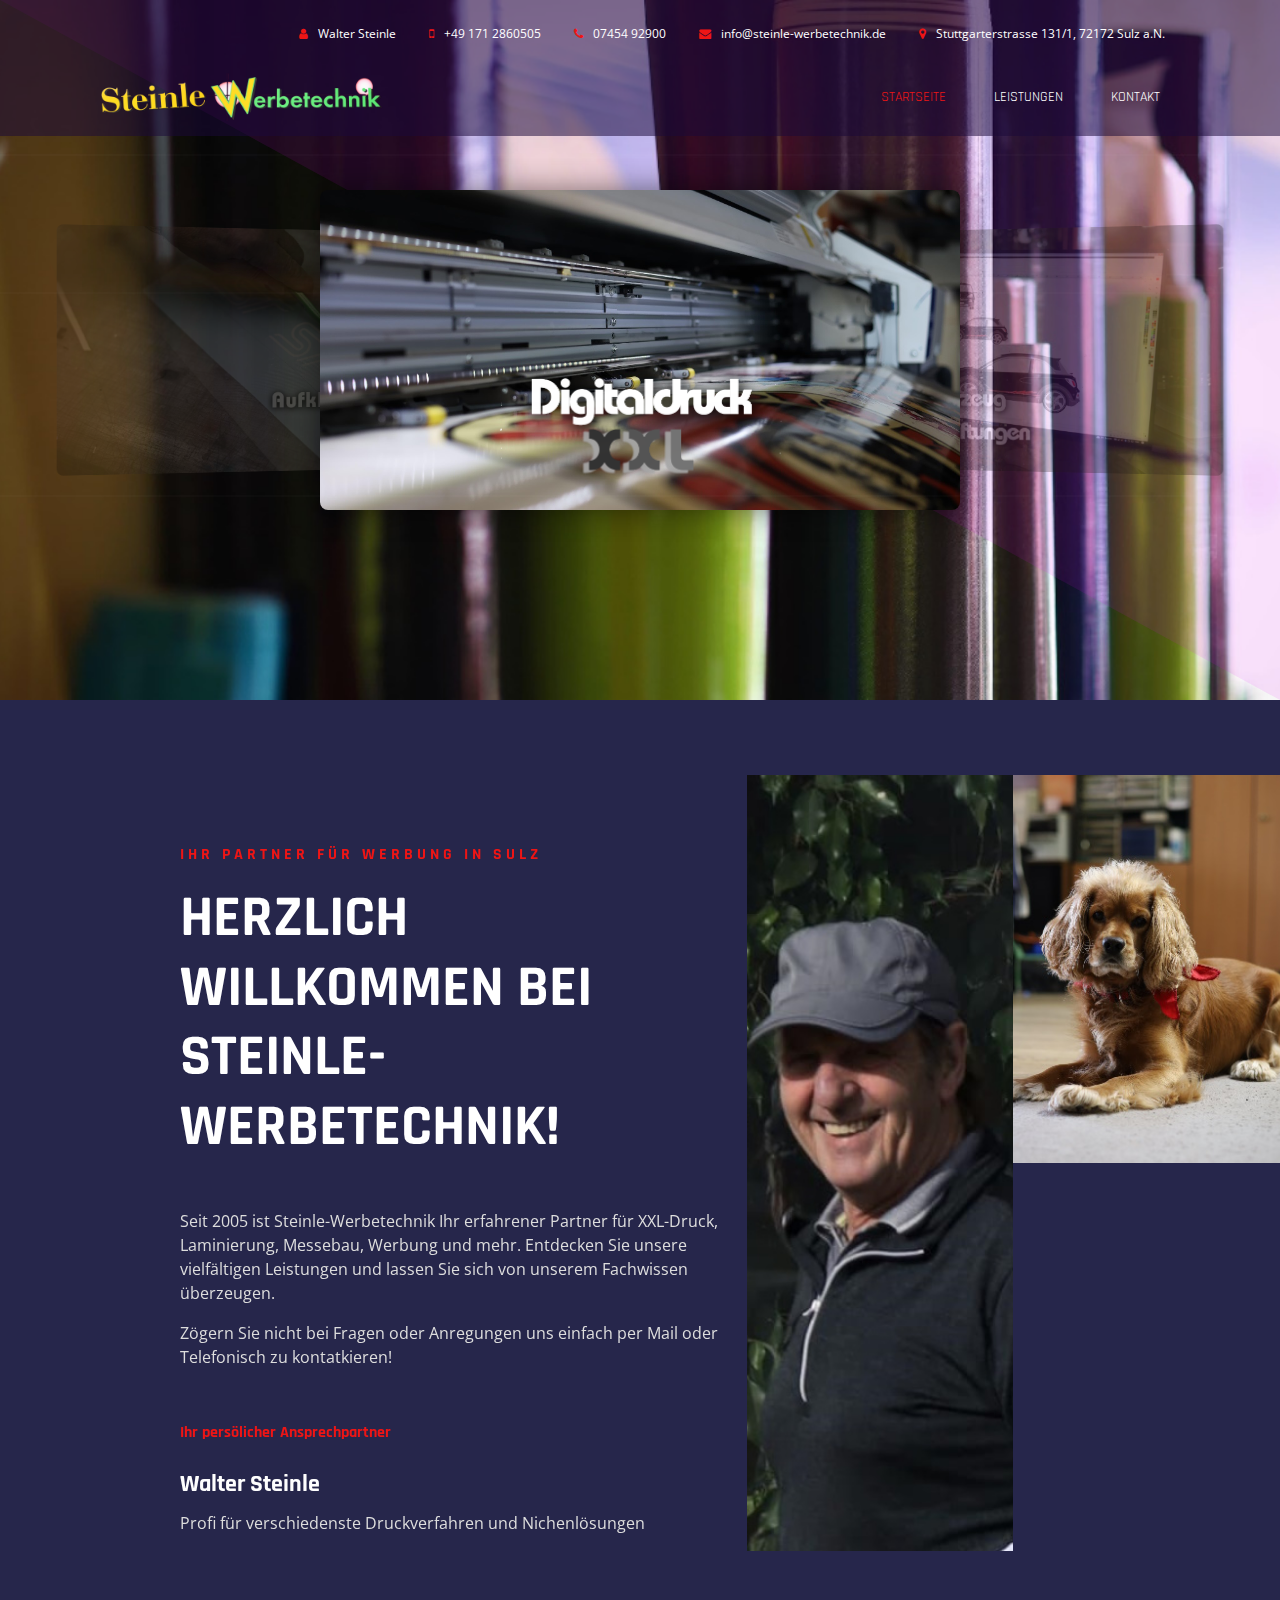
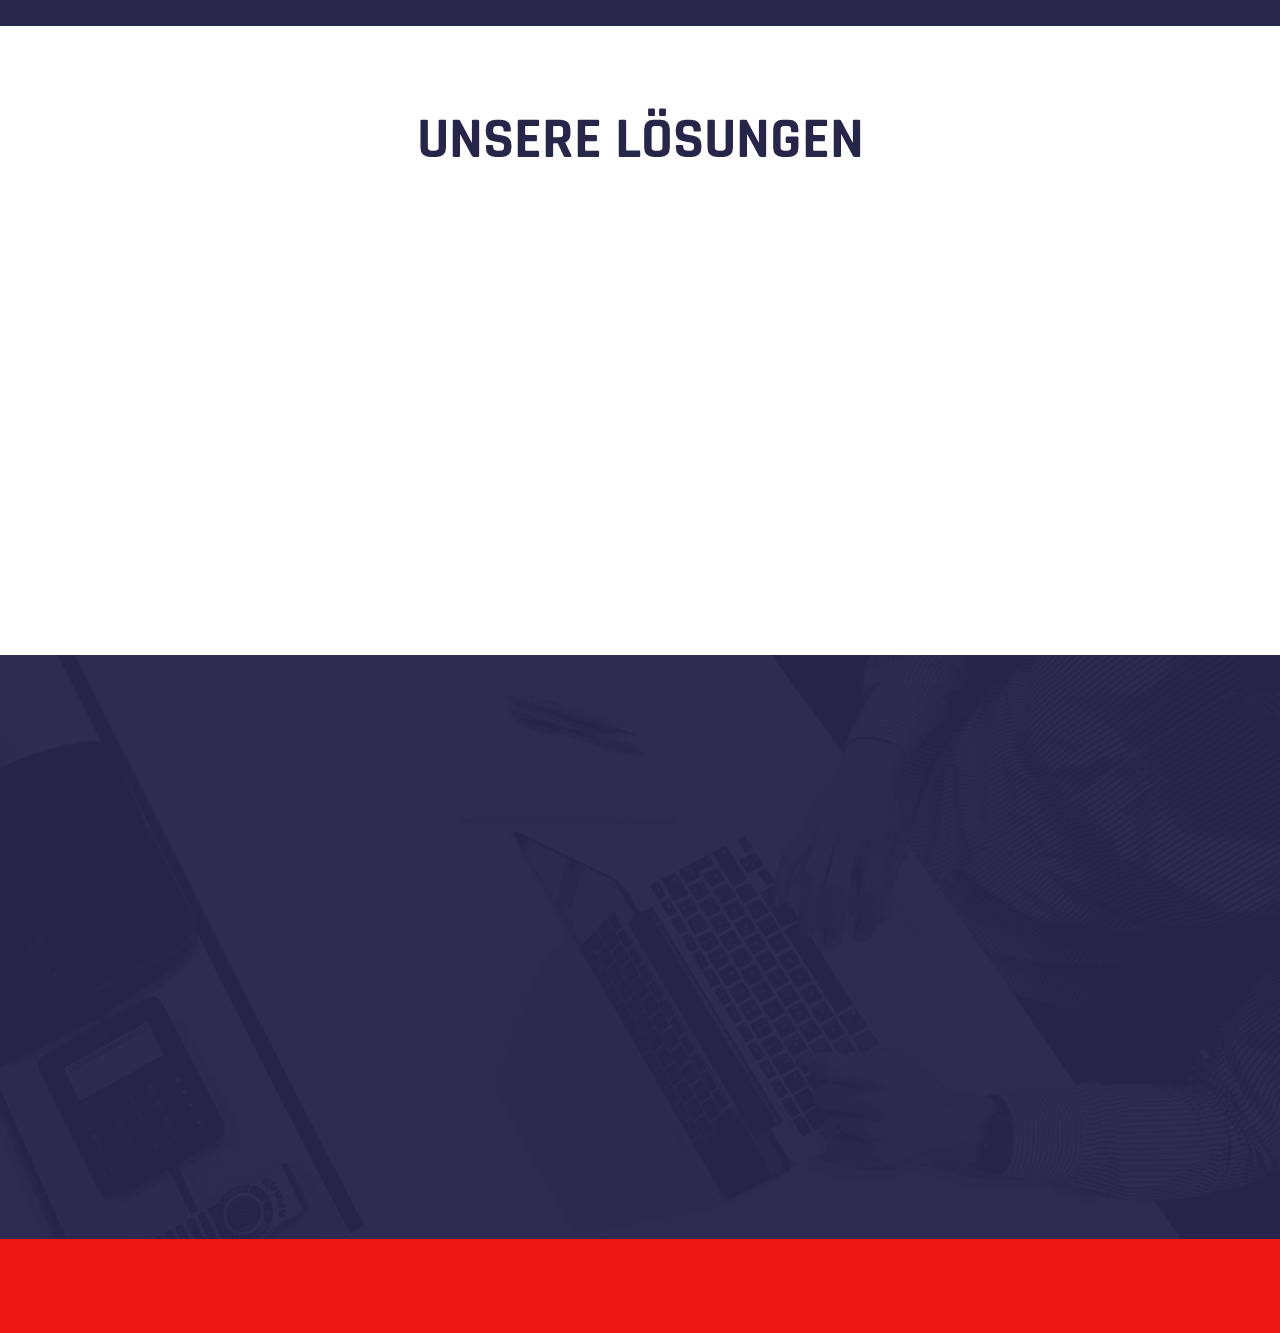
==== commit a75b8106: "Add files via upload" ====
--- a/index.html
+++ b/index.html
@@ -40,14 +40,12 @@
                 <div class="contact">
                     <a href="https://www.linkedin.com/in/walter-steinle-980a6422a/?originalSubdomain=de" class="tel">
                         <i class="fa fa-user" aria-hidden="true"></i>Walter Steinle</a>
-                    <a href="tel:++491712860505" class="tel"><i class="fa fa-phone" aria-hidden="true"></i>+49 171 2860505</a>
-                    <a href="mailto:info@steinle-werbetechnik.de" class="tel"></a><i class="fa fa-envelope"aria-hidden="true"></i>info@steinle-werbetechnik.de</a>
-                    
+                    <a href="tel:+491712860505" class="tel"><i class="fa fa-mobile-phone" aria-hidden="true"></i>+49 171 2860505</a>
+                    <a href="tel:+49745492900" class="tel"><i class="fa fa-phone" aria-hidden="true"></i>07454 92900</a>
+                    <a href="mailto:info@steinle-werbetechnik.de" class="tel"><i class="fa fa-envelope" aria-hidden="true"></i>info@steinle-werbetechnik.de</a>
+
                     <a href="https://www.google.de/maps/place/Steinle+Werbetechnik/@48.3714229,8.6446648,17z/data=!3m1!4b1!4m6!3m5!1s0x4790b3b81dad45cd:0xd5b08d8ba62b7716!8m2!3d48.3714194!4d8.6472397!16s%2Fg%2F11g4frx_2f?entry=ttu" class="tel">
-                        <i aria-hidden="true"></i>Stuttgarterstrasse 131/1
-                    </a>
-                    <a href="https://www.google.de/maps/place/Steinle+Werbetechnik/@48.3714229,8.6446648,17z/data=!3m1!4b1!4m6!3m5!1s0x4790b3b81dad45cd:0xd5b08d8ba62b7716!8m2!3d48.3714194!4d8.6472397!16s%2Fg%2F11g4frx_2f?entry=ttu" class="tel">
-                        <i aria-hidden="true"></i>72172 Sulz a.N.
+                        <i class="fa fa-map-marker" aria-hidden="true"></i>Stuttgarterstrasse 131/1, 72172 Sulz a.N.
                     </a>
                 </div>
             </div>
@@ -63,7 +61,7 @@
                 </div>
                 <div class="collapse navbar-collapse justify-content-end" id="navbarSupportedContent">
                     <ul class="navbar-nav">
-                        <li class="nav-item"><a class="nav-link" href="index.html">Startseite</a></li>
+                        <li class="nav-item"><a class="nav-link active" href="index.html">Startseite</a></li>
                         <li class="nav-item"><a class="nav-link" href="Leistungen.html">Leistungen</a></li>
                         <!-- <li class="nav-item"><a class="nav-link" href="#">&Uuml;ber uns</a></li> 
                         <li class="nav-item"><a class="nav-link" href="Infos.html">Infos</a></li>-->
@@ -76,91 +74,53 @@
     <!-- Header End -->
     <!-- Hero Start -->
     
-<section class="hero">
+
+   
+    <div class="hero" id="app">
+        <div class="diag-bg"></div>
+        <!-- Triple slider -->
+        <div class="triple-slider">
+            <!-- Duplicate swipers will be created automatically -->
+            <div class="swiper">
+                <div class="swiper-wrapper">
+                    <div class="swiper-slide">
+                        <img class="bg-image" src="assets/images/guardians-of-the-galaxy.jpg" alt="Digitaldruck XXL live ">
+                        <img class="logo-image logo-image-1" data-swiper-parallax-x="50%"
+                        src="assets/images/guardians-of-the-galaxy-logo.png" alt="Digitaldruck XXL">
+                    </div>
+                    <div class="swiper-slide">
+                        <img class="bg-image" src="assets/images/spider-man.jpg" alt="Fahrzeugbeschriftungen live">
+                        <img class="logo-image logo-image-3" data-swiper-parallax-x="50%" src="assets/images/spider-man-logo.png" alt="Fahrzeugbeschriftungen">
+                    </div>
+                    <div class="swiper-slide">
+                        <img class="bg-image" src="assets/images/suicide-squad.jpg" alt="Tassendruck live">
+                        <img class="logo-image logo-image-4" data-swiper-parallax-x="50%" src="assets/images/suicide-squad-logo.png"
+                            alt="Tassendruck">
+                    </div>
+                    <div class="swiper-slide">
+                        <img class="bg-image" src="assets/images/thor-ragnarok.jpg" alt="Folienschriften live">
+                        <img class="logo-image logo-image-5" data-swiper-parallax-x="50%" src="assets/images/thor-ragnarok-logo.png"
+                            alt="Folienschriften">
+                    </div>
+                    <div class="swiper-slide">
+                        <img class="bg-image" src="assets/images/thor-ragnarok_.jpg" alt="">
+                        <img class="logo-image logo-image-5" data-swiper-parallax-x="50%" src="assets/images/thor-ragnarok-logo_.png"
+                            alt="">
+                    </div>
+                    <div class="swiper-slide">
+                        <img class="bg-image" src="assets/images/justice-league.jpg" alt="">
+                        <img class="logo-image logo-image-2" data-swiper-parallax-x="50%" src="assets/images/justice-league-logo.png"
+                        alt="">
+                    </div>
+                </div>
+            </div>            
+        </div>
+    </div>
+
+        
+   
+
     
-
-</section>
-   
-<div class="hero" id="app">
-    <div class="diag-bg"></div>
-    <!-- Triple slider -->
-    <div class="triple-slider">
-      <!-- Duplicate swipers will be created automatically -->
-
-      <!-- Main center swiper -->
-      <div class="swiper">
-        <div class="swiper-wrapper">
-          <div class="swiper-slide">
-            <img class="bg-image" src="assets/images/guardians-of-the-galaxy.jpg" alt="">
-            <img class="logo-image logo-image-1" data-swiper-parallax-x="50%"
-              src="assets/images/guardians-of-the-galaxy-logo.png" alt="">
-          </div>
-          <div class="swiper-slide">
-            <img class="bg-image" src="assets/images/justice-league.jpg" alt="">
-            <img class="logo-image logo-image-2" data-swiper-parallax-x="50%" src="assets/images/justice-league-logo.png"
-              alt="">
-          </div>
-          <div class="swiper-slide">
-            <img class="bg-image" src="assets/images/spider-man.jpg" alt="">
-            <img class="logo-image logo-image-3" data-swiper-parallax-x="50%" src="assets/images/spider-man-logo.png" alt="">
-          </div>
-          <div class="swiper-slide">
-            <img class="bg-image" src="assets/images/suicide-squad.jpg" alt="">
-            <img class="logo-image logo-image-4" data-swiper-parallax-x="50%" src="assets/images/suicide-squad-logo.png"
-              alt="">
-          </div>
-          <div class="swiper-slide">
-            <img class="bg-image" src="assets/images/thor-ragnarok.jpg" alt="">
-            <img class="logo-image logo-image-5" data-swiper-parallax-x="50%" src="assets/images/thor-ragnarok-logo.png"
-              alt="">
-          </div>
-        </div>
-      </div>
-    </div>
-  </div>
- 
-
-    <section class="hero">
-        <div class="container">
-            
-            <div class="row">
-                
-                <div class="col-12 offset-md-1 col-md-11">
-                    
-                    <div class="swiper-container hero-slider">
-                        
-                        <div class="swiper-wrapper">
-                            
-                            <div class="swiper-slide">
-                              <img class="bg-image" src="images/guardians-of-the-galaxy.jpg" alt="">
-                              <img class="logo-image logo-image-1" data-swiper-parallax-x="50%"
-                                src="images/guardians-of-the-galaxy-logo.png" alt="">
-                            </div>
-                            <div class="swiper-slide">
-                              <img class="bg-image" src="images/justice-league.jpg" alt="">
-                              <img class="logo-image logo-image-2" data-swiper-parallax-x="50%" src="images/justice-league-logo.png"
-                                alt="">
-                            </div>
-                            <div class="swiper-slide">
-                              <img class="bg-image" src="images/spider-man.jpg" alt="">
-                              <img class="logo-image logo-image-3" data-swiper-parallax-x="50%" src="images/spider-man-logo.png" alt="">
-                            </div>
-                            <div class="swiper-slide">
-                              <img class="bg-image" src="images/suicide-squad.jpg" alt="">
-                              <img class="logo-image logo-image-4" data-swiper-parallax-x="50%" src="images/suicide-squad-logo.png"
-                                alt="">
-                            </div>
-                            <div class="swiper-slide">
-                              <img class="bg-image" src="images/thor-ragnarok.jpg" alt="">
-                              <img class="logo-image logo-image-5" data-swiper-parallax-x="50%" src="images/thor-ragnarok-logo.png"
-                                alt="">
-                            </div>
-                        </div>
-                    </div>
-                </div>
-            </div>
-        </div>
-    </section>
     <!-- Hero End -->
 
     <!-- Trust Start -->
@@ -181,7 +141,7 @@
                     </p>
                 
                     <h6 class="rot">Ihr pers&ouml;licher Ansprechpartner</h6>
-                    <h5>Walter Steinle</h5>
+                    <a href="Kontakt.html"><h5>Walter Steinle</h5></a>
                     <p>Profi für verschiedenste Druckverfahren und Nichenlösungen</p>
                 </div>
                 <div class="col-xl-5 gallery">
@@ -220,8 +180,8 @@
                         <div class="media" data-aos="fade-up" data-aos-delay="200" data-aos-duration="400">
                             <img class="mr-4" src="assets/images/service1.png" alt="Web Development">
                             <div class="media-body">
-                                <h5>Lösung 1</h5>
-                                Donec volutpat tincidunt neque, vitae lobortis libero mattis sed tempus.
+                                <h5>Digitaldruck XXL</h5>
+                                Brillante Großformatdrucke in bester Qualität – schnell, zuverlässig und online bestellbar.
                             </div>
                         </div>
                     </div>
@@ -229,8 +189,8 @@
                         <div class="media" data-aos="fade-up" data-aos-delay="400" data-aos-duration="600">
                             <img class="mr-4" src="assets/images/service2.png" alt="Web Development">
                             <div class="media-body">
-                                <h5>Lösung 2</h5>
-                                Donec volutpat tincidunt neque, vitae lobortis libero mattis sed tempus.
+                                <h5>Fahrzeugbeschriftungen</h5>
+                                Individualisieren Sie Ihr Fahrzeug mit professionellen Beschriftungen!
                             </div>
                         </div>
                     </div>
@@ -238,8 +198,8 @@
                         <div class="media" data-aos="fade-up" data-aos-delay="600" data-aos-duration="800">
                             <img class="mr-4" src="assets/images/service3.png" alt="Web Development">
                             <div class="media-body">
-                                <h5>Lösung 4</h5>
-                                Donec volutpat tincidunt neque, vitae lobortis libero mattis sed tempus.
+                                <h5>Tassendruck</h5>
+                                Gestalten Sie individuelle Tassen spülmaschienenfest mit Fotos, Sprüchen oder Motiven.
                             </div>
                         </div>
                     </div>
@@ -247,17 +207,17 @@
                         <div class="media" data-aos="fade-up" data-aos-delay="200" data-aos-duration="400">
                             <img class="mr-4" src="assets/images/service4.png" alt="Web Development">
                             <div class="media-body">
-                                <h5>Lösung 5</h5>
-                                Donec volutpat tincidunt neque, vitae lobortis libero mattis sed tempus.
+                                <h5>Folienschriften</h5>
+                                Schaufenster, Fahrzeuge, Schilder und mehr mit Folienschriften bekleben.
                             </div>
                         </div>
                     </div>
                     <div class="col-sm-6 col-lg-4">
                         <div class="media" data-aos="fade-up" data-aos-delay="400" data-aos-duration="600">
-                            <img class="mr-4" src="assets/images/service1.png" alt="Web Development">
-                            <div class="media-body">
-                                <h5>Lösung 6</h5>
-                                Donec volutpat tincidunt neque, vitae lobortis libero mattis sed tempus.
+                            <img class="mr-4" src="assets/images/service6.png" alt="Web Development">
+                            <div class="media-body">
+                                <h5>Textildruck</h5>
+                                Hochwertige Drucke: Brillante Farben, langlebig und in verschiedenen Verfahren erhältlich.
                             </div>
                         </div>
                     </div>
@@ -265,8 +225,8 @@
                         <div class="media" data-aos="fade-up" data-aos-delay="600" data-aos-duration="800">
                             <img class="mr-4" src="assets/images/service5.png" alt="Web Development">
                             <div class="media-body">
-                                <h5>Lösung 7</h5>
-                                Donec volutpat tincidunt neque, vitae lobortis libero mattis sed tempus.
+                                <h5>Aufkleber</h5>
+                                Wählen Sie aus einer Vielzahl von Designs oder gestalten Sie ihre eigenen Aufkleber.
                             </div>
                         </div>
                     </div>
@@ -304,7 +264,8 @@
                                 <i class="fa fa-phone"></i>
                                 <div class="media-body ml-3 abstand">
                                     <h6>Rufen Sie uns an</h6>
-                                    <a href="tel:+491712860505"> +49 171 2860505</a>
+                                    <a href="tel:+491712860505"> +49 171 2860505</a><br>
+                                    <a href="tel:+49745492900"> 07454 92900</a>
                                 </div>
                             </div>
                         </div>
@@ -314,10 +275,12 @@
                             <h6 class="widget-tiltle">Schlagwörter</h6>
                             <a href="#">Werbetechnik</a>
                             <a href="#">Druckverfahren</a>
+                            <a href="#">Copyshop</a>
+                            <a href="#">Tassendruck</a>
                             <a href="#">XXL-Druck</a>
                             <a href="#">Siebdruck</a>
                             <a href="#">Digitaldruck</a>
-                            <a href="#">T-Shirt-Bedruckung</a>
+                            <a href="#">Textildruck</a>
                         </div>
                         <div class="single-widget subscribe-widget" data-aos="fade-up" data-aos-delay="800">
                             <ul class="nav social-nav">
--- a/assets/css/style.css
+++ b/assets/css/style.css
@@ -337,6 +337,10 @@
 .title .title-primary {
   color: #ee1515;
 }
+.title .title-white {
+  color: #ffffff;
+  text-shadow: 0px 0px 10px #474747;
+}
 
 .services {
   padding: 80px 0 50px;
@@ -945,4 +949,8 @@
 #map {
   height: 400px; /* Höhe der Karte */
   width: 100%; /* Breite der Karte */
+}
+
+.active {
+  color: #ee1515 !important;
 }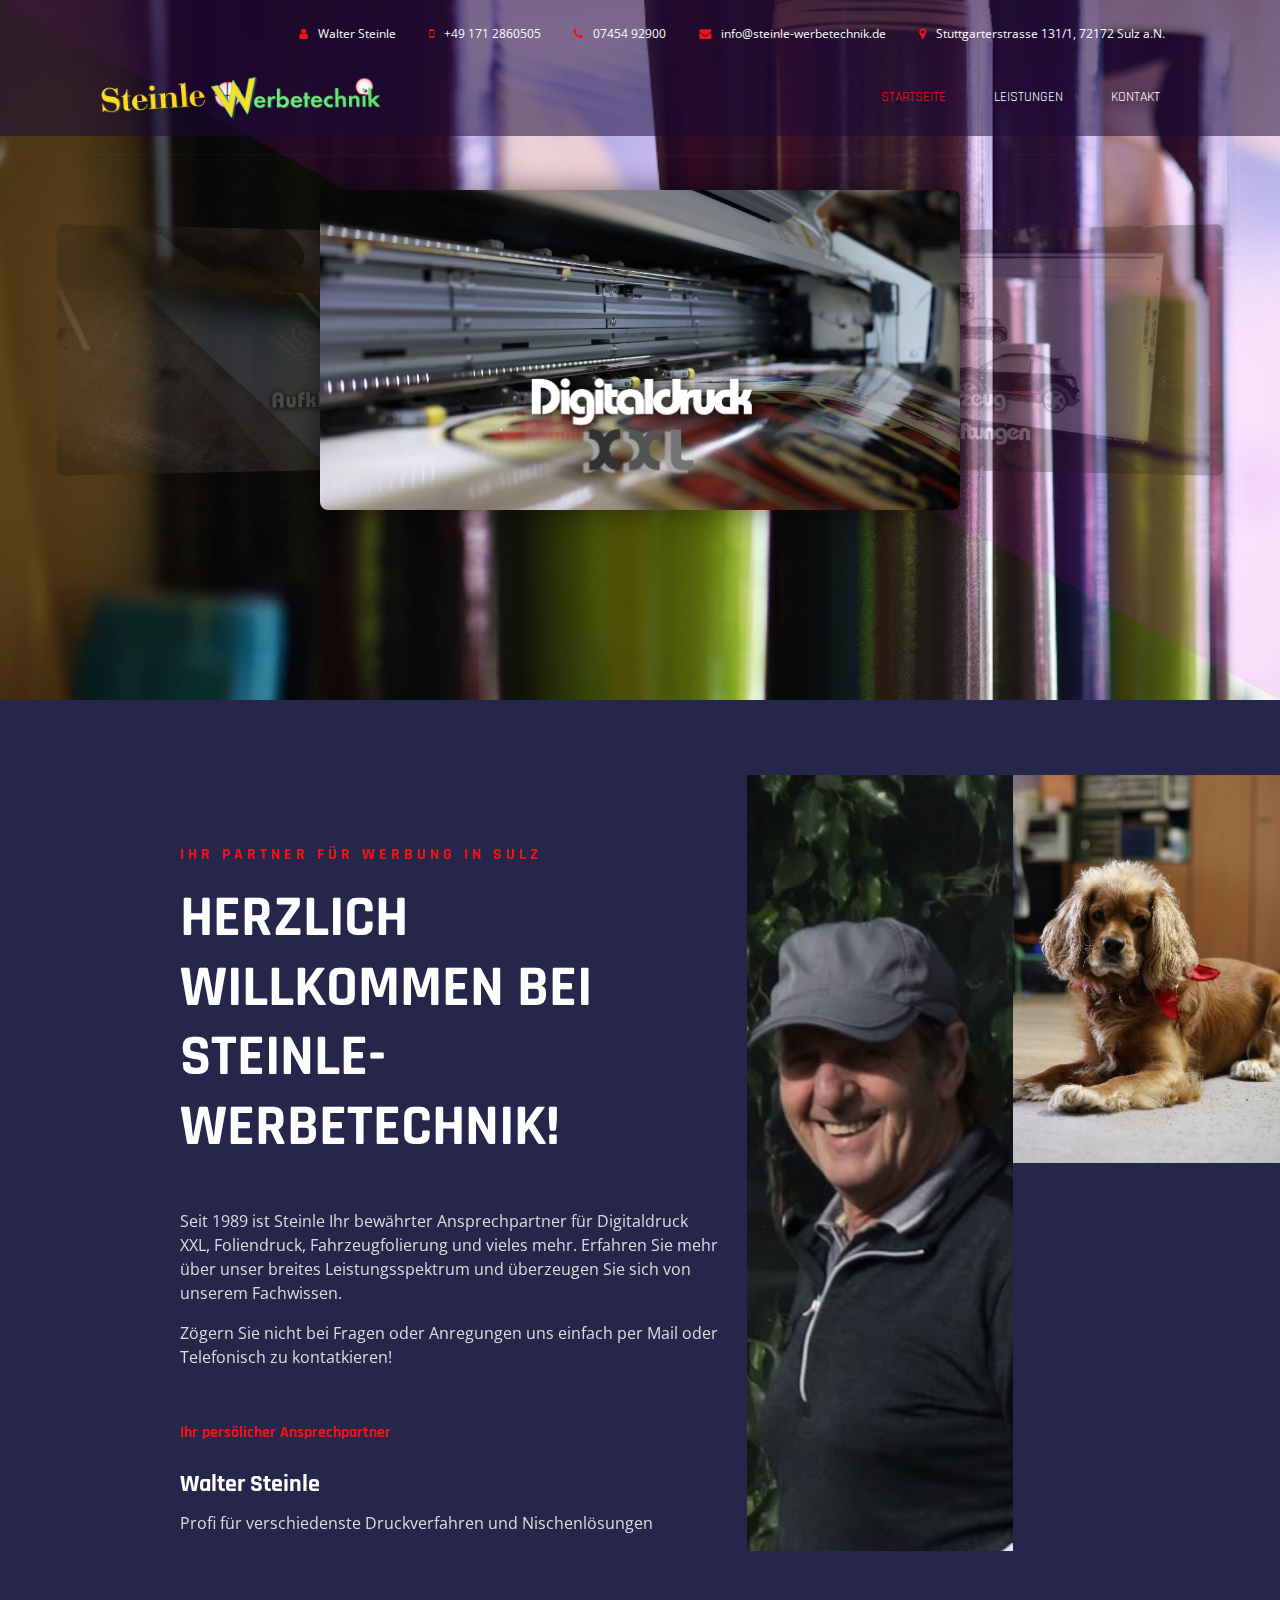
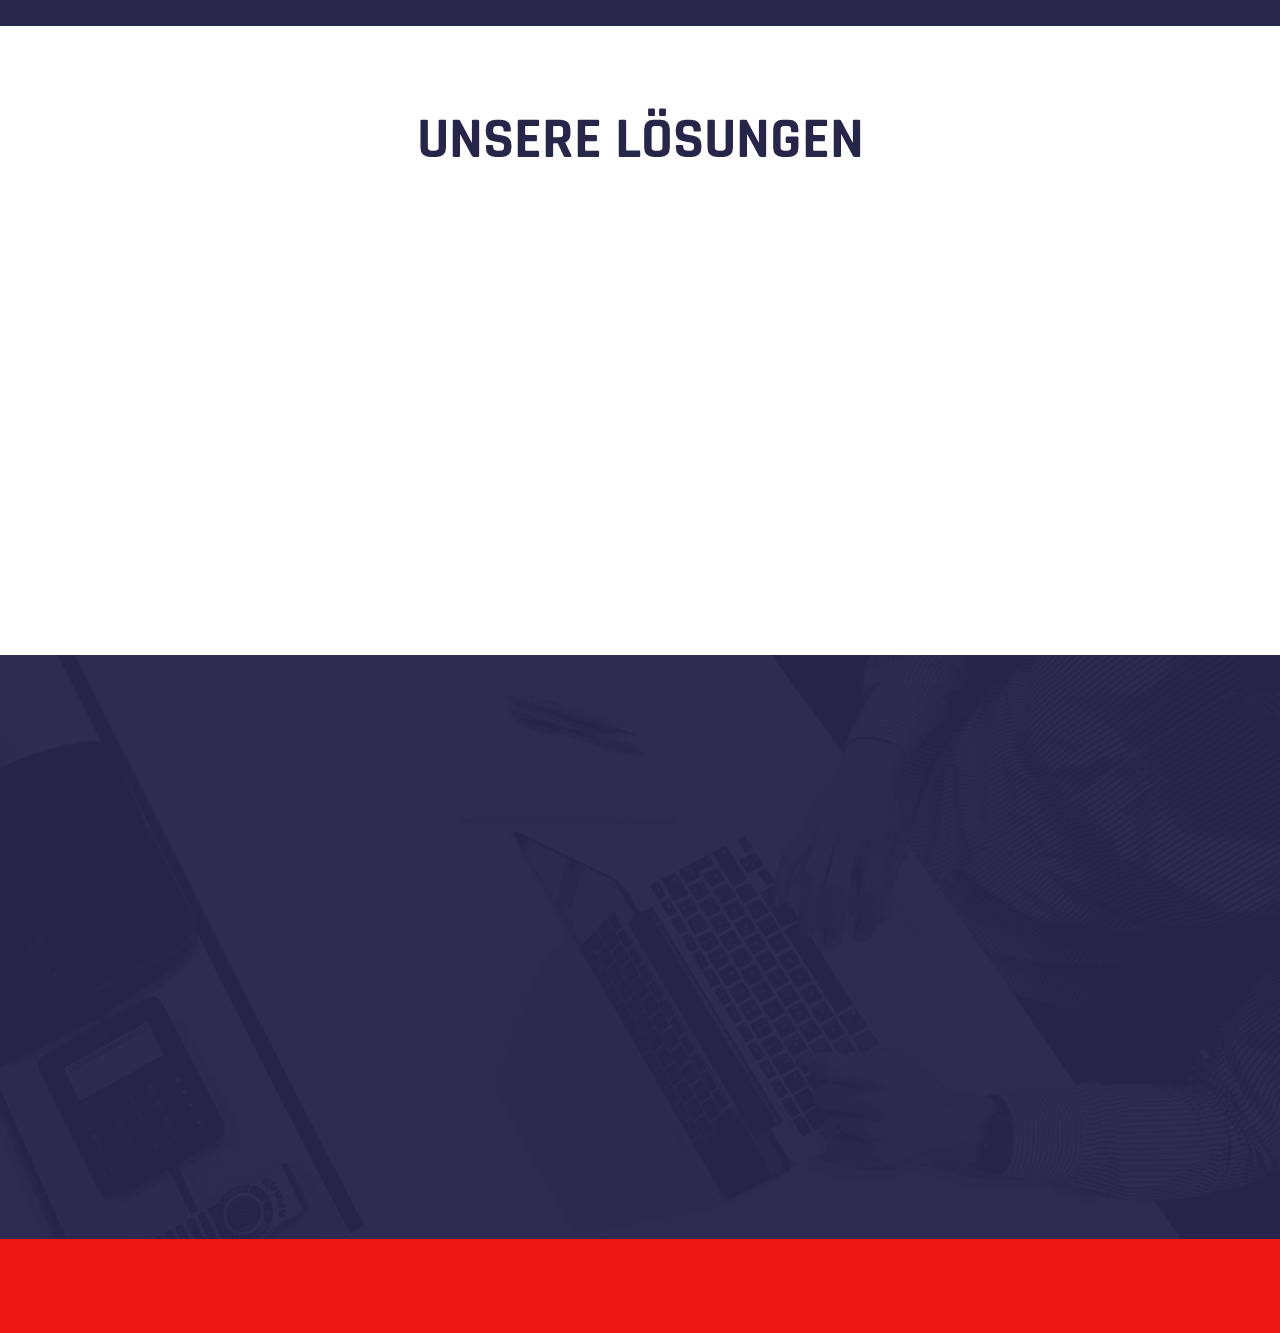
==== commit 1fc9a15d: "Update index.html" ====
--- a/index.html
+++ b/index.html
@@ -93,6 +93,10 @@
                         <img class="logo-image logo-image-3" data-swiper-parallax-x="50%" src="assets/images/spider-man-logo.png" alt="Fahrzeugbeschriftungen">
                     </div>
                     <div class="swiper-slide">
+                        <img class="bg-image" src="assets/images/copyshop.jpg" alt="Copyshop live">
+                        <img class="logo-image logo-image-3" data-swiper-parallax-x="50%" src="assets/images/copyshop_font.png" alt="Copyshop">
+                    </div>
+                    <div class="swiper-slide">
                         <img class="bg-image" src="assets/images/suicide-squad.jpg" alt="Tassendruck live">
                         <img class="logo-image logo-image-4" data-swiper-parallax-x="50%" src="assets/images/suicide-squad-logo.png"
                             alt="Tassendruck">
@@ -133,8 +137,8 @@
                         <h1>Herzlich willkommen bei Steinle-Werbetechnik!</h1>
                     </div>
                     <p>
-                        Seit 2005 ist Steinle-Werbetechnik Ihr erfahrener Partner für XXL-Druck, Laminierung, Messebau, Werbung und mehr. 
-                        Entdecken Sie unsere vielfältigen Leistungen und lassen Sie sich von unserem Fachwissen überzeugen.
+                        Seit 1989 ist Steinle Ihr bewährter Ansprechpartner für Digitaldruck XXL, Foliendruck, Fahrzeugfolierung und vieles mehr.
+                        Erfahren Sie mehr über unser breites Leistungsspektrum und überzeugen Sie sich von unserem Fachwissen.
                     </p>
                     <p class="abstand">
                         Zögern Sie nicht bei Fragen oder Anregungen uns einfach per Mail oder Telefonisch zu kontatkieren!
@@ -142,7 +146,7 @@
                 
                     <h6 class="rot">Ihr pers&ouml;licher Ansprechpartner</h6>
                     <a href="Kontakt.html"><h5>Walter Steinle</h5></a>
-                    <p>Profi für verschiedenste Druckverfahren und Nichenlösungen</p>
+                    <p>Profi für verschiedenste Druckverfahren und Nischenlösungen</p>
                 </div>
                 <div class="col-xl-5 gallery">
                     <div class="row no-gutters h-100" >
@@ -320,4 +324,4 @@
     <script src="assets/js/main.js"></script>
 </body>
 
-</html>+</html>
